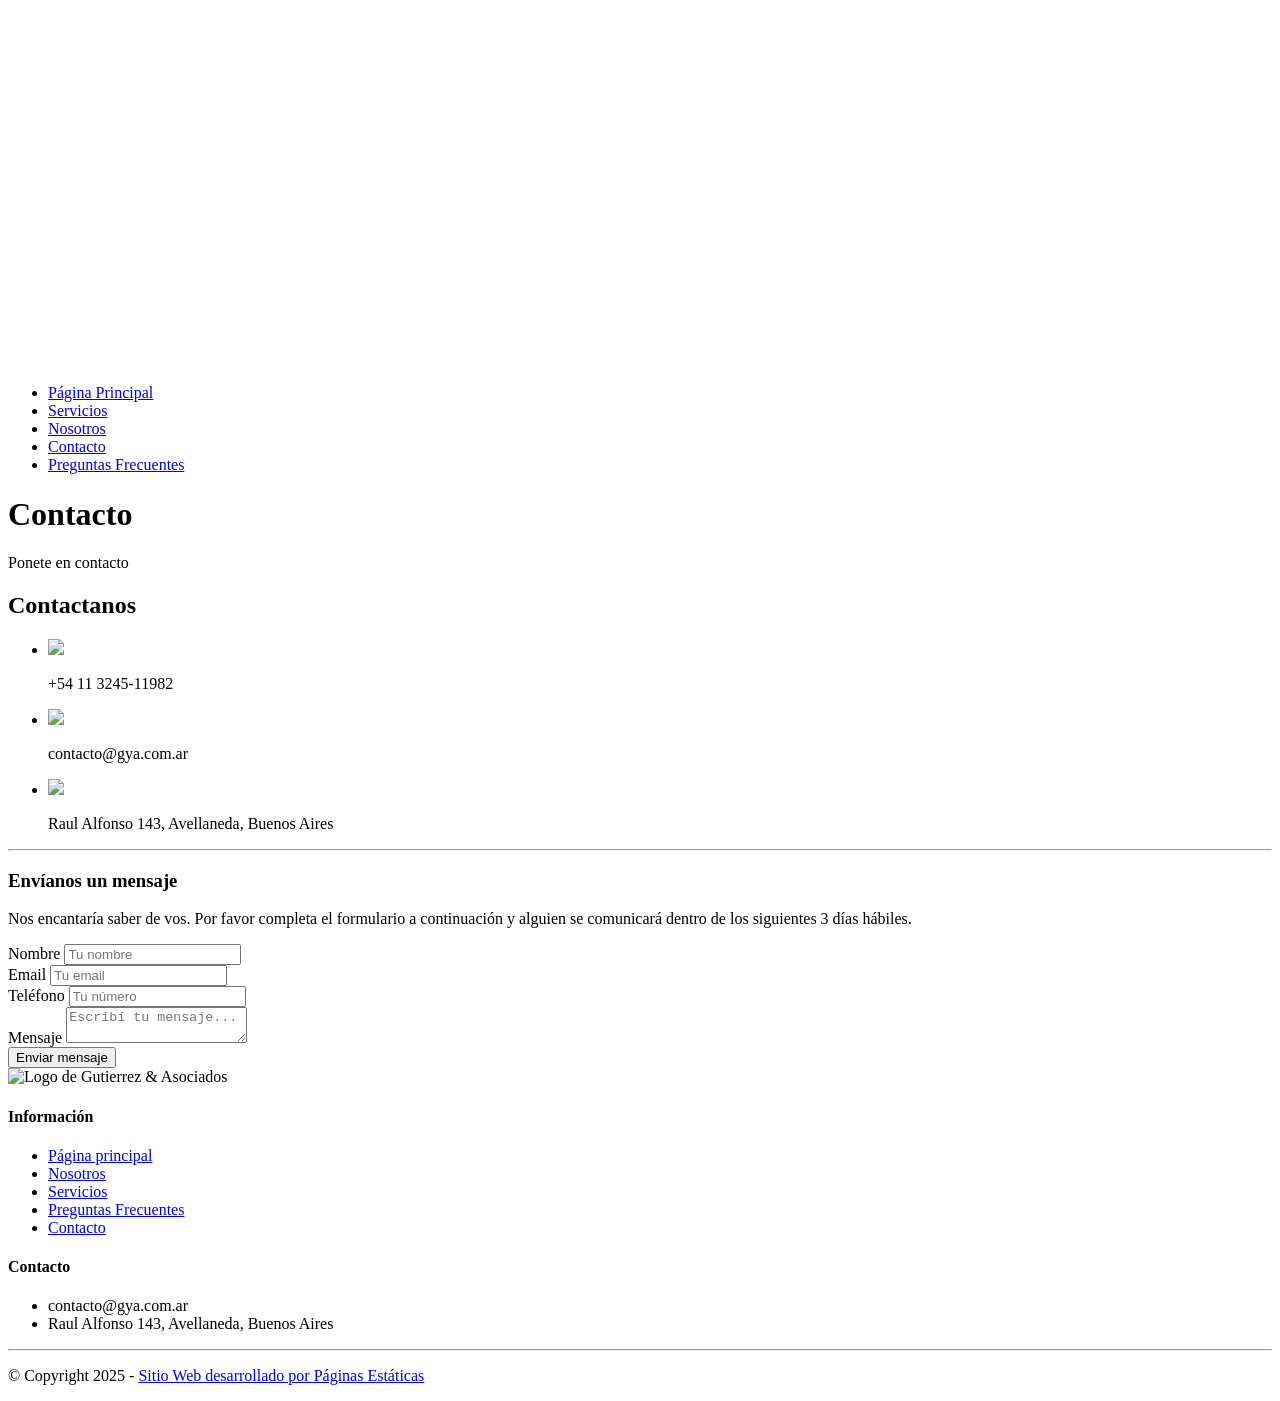
==== Pages/contacto.html @ 44535888 "contact info changed" ====
<!DOCTYPE html>
<html>
    <head>
        <meta charset="UTF-8">
        <title>Contactanos - Gutierrez & Asociados</title>
        <meta name="keywords" content="contabilidad">
        <meta name="description" content="your description here...">
        <meta name="viewport" content="width=device-width, initial-scale=1.0">
        <meta name="author" content="Citronov WebSites">
        <link rel="stylesheet" href="../style.css">
        <link rel="icon" href="../Imagenes/Logo/gya-icon.ico" type="image/x-icon">
    </head>
    <!-- Google tag (gtag.js) -->
    <script async src="https://www.googletagmanager.com/gtag/js?id=G-37Z1E6V184"></script>
    <script>
        window.dataLayer = window.dataLayer || [];
        function gtag(){dataLayer.push(arguments);}
        gtag('js', new Date());

        gtag('config', 'G-37Z1E6V184');
    </script>
    <body>
        <header class="scrolled">
            <div id="header-div">
                <div id="header-top">
                    <a href="../index.html">
                        <svg id="header-logo"
                            width="252.14807mm"
                            height="94.246796mm"
                            viewBox="0 0 252.14807 94.246796"
                            version="1.1"
                            id="svg5"
                            xmlns="http://www.w3.org/2000/svg"
                            xmlns:svg="http://www.w3.org/2000/svg">
                            <defs
                                id="defs2">
                                <rect
                                x="-1454.9095"
                                y="271.23279"
                                width="1129.4594"
                                height="485.26556"
                                id="rect236-3" />
                            </defs>
                            <g
                                id="layer1"
                                transform="translate(690.71486,-172.18356)">
                                <g
                                id="g2051-6"
                                transform="translate(-353.54764,120.36505)"
                                style="fill:none;stroke:none">
                                <g
                                    aria-label="Gutierrez
                            &amp; Asociados "
                                    transform="matrix(0.26458333,0,0,0.26458333,4.4073302,-27.454647)"
                                    id="text234-75"
                                    style="font-size:200px;line-height:0.875;font-family:Chilanka;-inkscape-font-specification:Chilanka;white-space:pre;display:inline">
                                    <path
                                    d="m -1221.39,299.6151 q 9.4,0 17.6,2.6 8.4,2.4 14,4.8 5.6,2.4 8.6,2.4 2.8,0 4.8,-2 2,-2 4,-7.2 h 5.4 v 46.8 h -5 q -5.2,-11.4 -9.6,-17.6 -4.2,-6.4 -10.6,-12 -13,-11.2 -26.6,-11.2 -18.2,0 -27.6,16.4 -9.2,16.2 -9.2,47.6 0,35.8 13,52.4 9.6,12.4 27.6,12.4 10,0 14.6,-3.4 4.6,-3.6 4.6,-11.2 v -21 q 0,-8.2 -3.8,-10.6 -3.6,-2.6 -16.4,-3.4 v -5 h 68.6 v 5 q -11.2,1.2 -14.2,4.4 -3,3.2 -3,14 v 25.4 q -9.6,5.6 -24.6,9 -15,3.4 -30.6,3.4 -31.4,0 -51.4,-19.4 -19.8,-19.6 -19.8,-50.6 0,-30.8 19.8,-51.4 20,-20.6 49.8,-20.6 z"
                                    style="font-weight:bold;font-family:FreeSerif;-inkscape-font-specification:'FreeSerif Bold';text-align:end;letter-spacing:15px;text-anchor:end"
                                    id="path1342" />
                                    <path
                                    d="m -1057.9898,440.4151 v -13 q -8.8,7.6 -15,10.4 -6.2,2.8 -14,2.8 -12.4,0 -19.6,-7.4 -7,-7.4 -7,-20.6 v -50.4 q 0,-6.2 -2.2,-8.4 -2,-2.2 -8.4,-3.4 v -4.8 h 38.4 v 67.8 q 0,7.6 2.4,11 2.6,3.2 8.8,3.2 7.6,0 16.4,-8.8 v -56.6 q 0,-6.4 -2.6,-8.8 -2.4,-2.4 -9.8,-3 v -4.8 h 40.2 v 72 q 0,6.4 2.6,8.8 2.6,2.4 9.2,2.8 v 4.6 l -13,1.4 q -16.6,1.8 -26.4,5.2 z"
                                    style="font-weight:bold;font-family:FreeSerif;-inkscape-font-specification:'FreeSerif Bold';text-align:end;letter-spacing:15px;text-anchor:end"
                                    id="path1344" />
                                    <path
                                    d="m -939.38994,345.6151 v 8.8 h -18.8 v 60.2 q 0,6 1.8,8.8 1.8,2.6 6,2.6 6,0 11.4,-10.4 l 5,2.2 q -6.2,12.2 -13,17.4 -6.6,5 -16.6,5 -10.4,0 -16.4,-5.6 -6,-5.6 -6,-15.4 v -64.8 h -10.4 v -5.4 q 9.8,-8.2 16.8,-16.2 7.2,-8 16.4,-21 h 5 v 33.8 z"
                                    style="font-weight:bold;font-family:FreeSerif;-inkscape-font-specification:'FreeSerif Bold';text-align:end;letter-spacing:15px;text-anchor:end"
                                    id="path1346" />
                                    <path
                                    d="m -874.79013,345.6151 v 76 q 0,5.6 2.2,8.2 2.2,2.4 7.6,3.2 v 4.8 h -48.2 v -4.8 q 6.8,-1.6 8.6,-3.6 2,-2.2 2,-8.4 v -58.8 q 0,-6.2 -2,-8.2 -2,-2.2 -8.6,-3.6 v -4.8 z m -25,-41.4 q 4.6,-4.6 11,-4.6 6.4,0 10.8,4.6 4.6,4.6 4.6,11 0,6.6 -4.6,11 -4.4,4.4 -11,4.4 -6.6,0 -11,-4.4 -4.4,-4.4 -4.4,-11.2 0,-6.4 4.6,-10.8 z"
                                    style="font-weight:bold;font-family:FreeSerif;-inkscape-font-specification:'FreeSerif Bold';text-align:end;letter-spacing:15px;text-anchor:end"
                                    id="path1348" />
                                    <path
                                    d="m -813.39026,388.8151 q 0.2,5.4 0.8,9.8 0.6,4.2 2,9.8 1.6,5.4 4,9 2.6,3.6 6.8,6.2 4.4,2.6 10.2,2.6 6.4,0 11.6,-3 5.2,-3 11.2,-10.4 l 4.8,2.8 q -9.8,14 -18.4,19.6 -8.4,5.4 -20.6,5.4 -18.6,0 -30,-13.2 -11.2,-13.4 -11.2,-35.2 0,-22 11.4,-35.4 11.6,-13.6 30.4,-13.6 34.2,0 37.4,45.6 z m 25.8,-10.4 q -0.2,-6.4 -0.4,-9.8 -0.2,-3.4 -1,-7.6 -0.8,-4.4 -2.2,-6.4 -1.2,-2.2 -3.6,-3.6 -2.2,-1.6 -5.6,-1.6 -7.4,0 -10.6,7 -3,7 -3.4,25 h 26.8 z"
                                    style="font-weight:bold;font-family:FreeSerif;-inkscape-font-specification:'FreeSerif Bold';text-align:end;letter-spacing:15px;text-anchor:end"
                                    id="path1350" />
                                    <path
                                    d="m -673.59024,372.2151 q -4.6,0 -8.2,-3 -3.4,-3 -5.6,-5.8 -2.2,-3 -3.8,-3 -5,0 -8.6,5.6 -3.6,5.6 -3.6,13.4 v 37.8 q 0,9.4 2.6,12.4 2.8,2.8 12,3.4 v 4.8 h -53 v -4.8 q 6.6,-1.2 8.6,-3.4 2,-2.4 2,-8.6 v -58.8 q 0,-6 -2.2,-8.4 -2,-2.6 -8.4,-3.4 v -4.8 h 37.6 v 16.4 q 7,-10 13.2,-14.4 6.4,-4.4 13.8,-4.4 7,0 11.6,4.4 4.6,4.4 4.6,11.2 0,5.8 -3.6,9.6 -3.4,3.8 -9,3.8 z"
                                    style="font-weight:bold;font-family:FreeSerif;-inkscape-font-specification:'FreeSerif Bold';text-align:end;letter-spacing:15px;text-anchor:end"
                                    id="path1352" />
                                    <path
                                    d="m -573.19022,372.2151 q -4.6,0 -8.2,-3 -3.4,-3 -5.6,-5.8 -2.2,-3 -3.8,-3 -5,0 -8.6,5.6 -3.6,5.6 -3.6,13.4 v 37.8 q 0,9.4 2.6,12.4 2.8,2.8 12,3.4 v 4.8 h -53 v -4.8 q 6.6,-1.2 8.6,-3.4 2,-2.4 2,-8.6 v -58.8 q 0,-6 -2.2,-8.4 -2,-2.6 -8.4,-3.4 v -4.8 h 37.6 v 16.4 q 7,-10 13.2,-14.4 6.4,-4.4 13.8,-4.4 7,0 11.6,4.4 4.6,4.4 4.6,11.2 0,5.8 -3.6,9.6 -3.4,3.8 -9,3.8 z"
                                    style="font-weight:bold;font-family:FreeSerif;-inkscape-font-specification:'FreeSerif Bold';text-align:end;letter-spacing:15px;text-anchor:end"
                                    id="path1354" />
                                    <path
                                    d="m -512.79032,388.8151 q 0.2,5.4 0.8,9.8 0.6,4.2 2,9.8 1.6,5.4 4,9 2.6,3.6 6.8,6.2 4.4,2.6 10.2,2.6 6.4,0 11.6,-3 5.2,-3 11.2,-10.4 l 4.8,2.8 q -9.8,14 -18.4,19.6 -8.4,5.4 -20.6,5.4 -18.6,0 -30,-13.2 -11.2,-13.4 -11.2,-35.2 0,-22 11.4,-35.4 11.6,-13.6 30.4,-13.6 34.2,0 37.4,45.6 z m 25.8,-10.4 q -0.2,-6.4 -0.4,-9.8 -0.2,-3.4 -1,-7.6 -0.8,-4.4 -2.2,-6.4 -1.2,-2.2 -3.6,-3.6 -2.2,-1.6 -5.6,-1.6 -7.4,0 -10.6,7 -3,7 -3.4,25 h 26.8 z"
                                    style="font-weight:bold;font-family:FreeSerif;-inkscape-font-specification:'FreeSerif Bold';text-align:end;letter-spacing:15px;text-anchor:end"
                                    id="path1356" />
                                    <path
                                    d="m -401.99027,431.4151 q 15.8,0 23.6,-5.4 7.8,-5.4 12,-20.2 h 5.6 l -3.2,32 h -76.6 v -5 l 46.8,-80.8 h -2.2 q -19.4,0 -26,4 -6.4,4 -10,18 h -5.2 l 1.4,-28.4 h 74.2 v 5.2 l -46.2,80.6 z"
                                    style="font-weight:bold;font-family:FreeSerif;-inkscape-font-specification:'FreeSerif Bold';text-align:end;letter-spacing:15px;text-anchor:end"
                                    id="path1358" />
                                    <path
                                    d="m -1201.6775,524.62344 q 7.6,6.8 7.6,17.4 0,10.6 -7,18.4 -7,7.8 -24,15.8 12,23.4 26.4,41.2 18.2,-24.2 18.2,-36.4 0,-4.6 -2.8,-6.4 -2.6,-1.8 -10,-2.6 v -4.2 h 43.2 v 4.2 q -7.6,1 -11.4,3.4 -3.8,2.2 -7.4,8.4 -12.6,22.4 -25.2,39.2 13.8,18.4 30.8,18.4 5.4,0 9.2,-2.2 4,-2.4 8.8,-8.4 l 3,2.2 q -4.4,10.6 -12.6,16.6 -8,6 -17.6,6 -16.4,0 -34,-18.2 -11.2,9.8 -21.2,14 -9.8,4.2 -22,4.2 -16,0 -25.2,-8 -9,-8.2 -9,-22.4 0,-9 3.2,-16.4 3.4,-7.6 10,-13.4 6.6,-6 11.8,-9.4 5.4,-3.6 14,-8.4 -7,-19.4 -7,-29 0,-12.8 9,-21.8 9,-9 21.8,-9 11.8,0 19.4,6.8 z m -26.4,45.2 q 12.2,-6.6 17.8,-13.4 5.6,-6.8 5.6,-15.2 0,-7.4 -4.6,-12.2 -4.4,-4.8 -11.4,-4.8 -6.8,0 -11.2,4.6 -4.2,4.6 -4.2,11.8 0,12.4 8,29.2 z m -13.8,14.6 q -13,8.4 -18.4,15.8 -5.2,7.2 -5.2,16.8 0,11.6 7.6,20 7.6,8.2 18.2,8.2 11.8,0 28.2,-13 -14.8,-18.2 -30.4,-47.8 z"
                                    style="font-family:FreeSerif;-inkscape-font-specification:FreeSerif;letter-spacing:-10px"
                                    id="path1360" />
                                    <path
                                    d="m -963.99007,648.02344 v 5 h -64.80003 v -5 q 4.2,-0.6 6.4,-0.6 9.6,-0.6 9.6,-6.6 0,-6 -9.2,-27.2 h -45 l -3,7.8 q -5.8,15 -5.8,18.4 0,3.8 3.8,5.8 3.8,1.8 12.6,2.4 v 5 h -40.6 v -5 q 7.2,-1.4 10.4,-5.4 3.4,-4 9.2,-18 l 44.4,-109.6 h 5.6 l 44.60003,105.2 q 7.4,17.6 11.2,22.8 4,5 9.8,5 z m -100.00003,-42.2 h 39 l -20.2,-48.6 z"
                                    style="font-weight:bold;font-family:FreeSerif;-inkscape-font-specification:'FreeSerif Bold';letter-spacing:-10px"
                                    id="path1362" />
                                    <path
                                    d="m -933.18991,558.42344 q 5.6,0 13,2.2 7.4,2.2 9,2.2 3.2,0 4.8,-4 h 4.4 v 29 h -5 q -7.8,-22.8 -24.4,-22.8 -5.6,0 -9.4,3.4 -3.8,3.2 -3.8,8.2 0,4.6 3.4,8.4 3.6,3.6 8.8,5.8 5.2,2.2 11.2,5.4 6,3 11.2,6.4 5.2,3.2 8.6,9.2 3.6,5.8 3.6,13.6 0,13.4 -8.6,22 -8.6,8.4 -22.2,8.4 -8.2,0 -16.6,-2.8 -8.4,-3 -9.6,-3 -2.2,0 -5.2,5.6 h -5 v -33 h 5.6 q 6.4,26.4 27.4,26.4 6.8,0 10.8,-3.6 4.2,-3.6 4.2,-9.4 0,-5.2 -5,-9.2 -4.8,-4 -11.8,-7.2 -7,-3.2 -14,-6.8 -7,-3.8 -12,-10.2 -4.8,-6.4 -4.8,-15 0,-12.6 8.8,-20.8 9,-8.4 22.6,-8.4 z"
                                    style="font-weight:bold;font-family:FreeSerif;-inkscape-font-specification:'FreeSerif Bold';letter-spacing:-10px"
                                    id="path1364" />
                                    <path
                                    d="m -850.58987,558.42344 q 19.4,0 32.2,14 12.8,13.8 12.8,34.8 0,20.8 -12.8,34.8 -12.8,13.8 -32.2,13.8 -19.6,0 -32.4,-13.8 -12.8,-14 -12.8,-35.4 0,-20.4 13,-34.2 13.2,-14 32.2,-14 z m 0.2,6.2 q -9.2,0 -12.6,9.6 -3.4,9.6 -3.4,36 0,22 3.4,30.8 3.6,8.6 12.4,8.6 8.8,0 12.2,-9 3.4,-9.2 3.4,-32.2 0,-24.6 -3.4,-34.2 -3.4,-9.6 -12,-9.6 z"
                                    style="font-weight:bold;font-family:FreeSerif;-inkscape-font-specification:'FreeSerif Bold';letter-spacing:-10px"
                                    id="path1366" />
                                    <path
                                    d="m -728.18998,631.22344 3.6,3.6 q -8.8,11.2 -17.8,16.2 -8.8,4.8 -20.4,4.8 -18.6,0 -30.8,-13.4 -12,-13.4 -12,-34 0,-21.6 13.4,-35.8 13.4,-14.2 33.8,-14.2 13.2,0 22,6.4 9,6.2 9,15.6 0,5.8 -3.6,9.2 -3.6,3.4 -10,3.4 -11,0 -11.2,-14.4 0,-8.4 -1,-10.2 -2,-3.8 -7.4,-3.8 -7.8,0 -12.4,9 -4.4,8.8 -4.4,24.2 0,20.4 7.6,32.6 7.8,12 20.8,12 6.2,0 10.6,-2.4 4.6,-2.6 10.2,-8.8 z"
                                    style="font-weight:bold;font-family:FreeSerif;-inkscape-font-specification:'FreeSerif Bold';letter-spacing:-10px"
                                    id="path1368" />
                                    <path
                                    d="m -692.39016,560.82344 v 76 q 0,5.6 2.2,8.2 2.2,2.4 7.6,3.2 v 4.8 h -48.2 v -4.8 q 6.8,-1.6 8.6,-3.6 2,-2.2 2,-8.4 v -58.8 q 0,-6.2 -2,-8.2 -2,-2.2 -8.6,-3.6 v -4.8 z m -25,-41.4 q 4.6,-4.6 11,-4.6 6.4,0 10.8,4.6 4.6,4.6 4.6,11 0,6.6 -4.6,11 -4.4,4.4 -11,4.4 -6.6,0 -11,-4.4 -4.4,-4.4 -4.4,-11.2 0,-6.4 4.6,-10.8 z"
                                    style="font-weight:bold;font-family:FreeSerif;-inkscape-font-specification:'FreeSerif Bold';letter-spacing:-10px"
                                    id="path1370" />
                                    <path
                                    d="m -660.3903,572.22344 q 0,1 3,5.4 3,4.2 3,7.6 0,5.2 -3.8,8.4 -3.8,3.2 -9.8,3.2 -6.2,0 -9.6,-3.4 -3.4,-3.6 -3.4,-9.8 0,-11.2 10.4,-18.2 10.4,-7 27.4,-7 18.2,0 28.8,7.4 10.8,7.4 10.8,20 v 52.2 q 0,5 4.2,5 1.4,0 2.2,-0.8 l 2,-2 3,4.2 q -10.6,11.4 -22.4,11.4 -7.4,0 -11.2,-3.2 -3.6,-3.2 -5.2,-10.8 -15.4,14 -31.6,14 -9.6,0 -16,-6 -6.2,-6 -6.2,-15.2 0,-6.2 3.2,-11.4 3.4,-5.4 7.8,-8.8 4.4,-3.4 12,-6.8 7.8,-3.4 13.2,-5.2 5.4,-1.8 14.2,-4.4 2.2,-0.6 3.4,-1 v -14.6 q 0,-9.2 -4,-13.4 -4,-4.2 -12.8,-4.2 -5.2,0 -9,2.2 -3.6,2 -3.6,5.2 z m 29.2,60.8 v -29 q -24.4,6.4 -24.4,24.2 0,6 2.8,9.8 2.8,3.6 7.4,3.6 6.8,0 14.2,-8.6 z"
                                    style="font-weight:bold;font-family:FreeSerif;-inkscape-font-specification:'FreeSerif Bold';letter-spacing:-10px"
                                    id="path1372" />
                                    <path
                                    d="m -532.99012,655.62344 v -13 q -7,7.4 -12.8,10.4 -5.8,2.8 -13.8,2.8 -15.8,0 -26,-13.2 -10.2,-13.4 -10.2,-33.8 0,-21.8 10.8,-36 11,-14.4 27.6,-14.4 6.8,0 12,2.8 5.4,2.6 11.8,9.6 v -36.6 q 0,-7 -2.6,-8.8 -2.6,-2 -12.6,-2.8 v -4.8 h 43 v 115 q 0,6.4 2.4,8.8 2.6,2.4 9.4,2.8 v 4.6 l -12.4,1.6 q -16.4,2.2 -26.6,5 z m -17.6,-11 q 6.6,0 11.8,-5.6 5.2,-5.8 5.2,-8.4 v -48.6 q -2,-5.6 -6.4,-9 -4.2,-3.4 -9.2,-3.4 -17,0 -17,37.6 0,37.4 15.6,37.4 z"
                                    style="font-weight:bold;font-family:FreeSerif;-inkscape-font-specification:'FreeSerif Bold';letter-spacing:-10px"
                                    id="path1374" />
                                    <path
                                    d="m -452.19015,558.42344 q 19.4,0 32.2,14 12.8,13.8 12.8,34.8 0,20.8 -12.8,34.8 -12.8,13.8 -32.2,13.8 -19.6,0 -32.4,-13.8 -12.8,-14 -12.8,-35.4 0,-20.4 13,-34.2 13.2,-14 32.2,-14 z m 0.2,6.2 q -9.2,0 -12.6,9.6 -3.4,9.6 -3.4,36 0,22 3.4,30.8 3.6,8.6 12.4,8.6 8.8,0 12.2,-9 3.4,-9.2 3.4,-32.2 0,-24.6 -3.4,-34.2 -3.4,-9.6 -12,-9.6 z"
                                    style="font-weight:bold;font-family:FreeSerif;-inkscape-font-specification:'FreeSerif Bold';letter-spacing:-10px"
                                    id="path1376" />
                                    <path
                                    d="m -373.39026,558.42344 q 5.6,0 13,2.2 7.4,2.2 9,2.2 3.2,0 4.8,-4 h 4.4 v 29 h -5 q -7.8,-22.8 -24.4,-22.8 -5.6,0 -9.4,3.4 -3.8,3.2 -3.8,8.2 0,4.6 3.4,8.4 3.6,3.6 8.8,5.8 5.2,2.2 11.2,5.4 6,3 11.2,6.4 5.2,3.2 8.6,9.2 3.6,5.8 3.6,13.6 0,13.4 -8.6,22 -8.6,8.4 -22.2,8.4 -8.2,0 -16.6,-2.8 -8.4,-3 -9.6,-3 -2.2,0 -5.2,5.6 h -5 v -33 h 5.6 q 6.4,26.4 27.4,26.4 6.8,0 10.8,-3.6 4.2,-3.6 4.2,-9.4 0,-5.2 -5,-9.2 -4.8,-4 -11.8,-7.2 -7,-3.2 -14,-6.8 -7,-3.8 -12,-10.2 -4.8,-6.4 -4.8,-15 0,-12.6 8.8,-20.8 9,-8.4 22.6,-8.4 z"
                                    style="font-weight:bold;font-family:FreeSerif;-inkscape-font-specification:'FreeSerif Bold';letter-spacing:-10px"
                                    id="path1378" />
                                </g>
                                <path
                                    id="rect1429-3"
                                    style="stroke-width:0;stroke-linecap:round;stroke-linejoin:round;paint-order:fill markers stroke"
                                    d="m -336.74008,98.514778 h 251.293785 c 0.23663,0 0.42713,0.1905 0.42713,0.42713 0,0.23663 -0.1905,0.427129 -0.42713,0.427129 H -336.74008 c -0.23663,0 -0.42713,-0.190499 -0.42713,-0.427129 0,-0.23663 0.1905,-0.42713 0.42713,-0.42713 z" />
                                </g>
                            </g>
                            </svg>
                    </a>
                    <div id="hamburguer-menu-icon">
                        <span class="bar"></span>
                        <span class="bar"></span>
                        <span class="bar"></span>
                    </div>
                </div>
                <nav>
                    <ul>
                        <li><a class="nav-li-element" href="../index.html">Página Principal</a></li>
                        <li><a class="nav-li-element" href="servicios.html">Servicios</a></li>
                        <li><a class="nav-li-element" href="nosotros.html">Nosotros</a></li>
                        <li><a class="nav-li-element" href="contacto.html">Contacto</a></li>
                        <li><a class="nav-li-element" href="preguntas-frecuentes.html">Preguntas Frecuentes</a></li>
                    </ul>
                </nav>
            </div>
        </header>
        <main>
            <div class="div-top-page">
                <h1>Contacto</h1>
            </div>
            <section id="section-contacto-contacto">
                <div class="common-padding">
                    <div class="text-container">
                        <span class="small-title">Ponete en contacto</span>
                        <h2>Contactanos</h2>
                        <ul>
                            <li class="medio-de-contacto">
                                <img src="../Imagenes/Iconos/phone.svg">
                                <p>
                                    +54 11 3245-11982
                                </p>
                            </li>
                            <li class="medio-de-contacto">
                                <img src="../Imagenes/Iconos/mail.svg">
                                <p>
                                    contacto@gya.com.ar
                                </p>
                            </li>
                            <li class="medio-de-contacto">
                                <img src="../Imagenes/Iconos/pin.svg">
                                <p>
                                    Raul Alfonso 143, Avellaneda, Buenos Aires
                                </p>
                            </li>
                        </ul>
                    </div>
                    <hr>
                    <div id="contact-form">
                        <h3>Envíanos un mensaje</h3>
                        <div class="text-container">
                            <p class="left-aligned">
                                Nos encantaría saber de vos. Por favor completa el formulario a continuación y alguien se comunicará dentro de los siguientes 3 días hábiles.
                            </p>
                        </div>
                        <form>
                            <div class="form-div-subject">
                                <label for="nombre">Nombre</label>
                                <input type="text" name="nombre" placeholder="Tu nombre">
                            </div>
                            <div class="form-div-subject">
                                <label for="email">Email</label>
                                <input type="text" name="email" placeholder="Tu email">
                            </div>
                            <div class="form-div-subject">
                                <label for="numero-telefonico">Teléfono</label>
                                <input type="text" name="numero-telefonico" placeholder="Tu número">
                            </div>
                            <div class="form-div-subject">
                                <label for="mensaje">Mensaje</label>
                                <textarea name="mensaje" placeholder="Escribí tu mensaje..."></textarea>
                            </div>
                            <div id="div-contact-form-button">
                                <button type="submit" class="common-button">Enviar mensaje</button>
                            </div>
                        </form>    
                    </div> 
                </div>
            </section>
        </main>
        <footer>
            <div class="common-padding">
                <div id="footer-div-top">
                    <img id="footer-div-top-logo" src="../Imagenes/Logo/logo-gya-light.png" alt="Logo de Gutierrez & Asociados">
                    <div id="footer-div-top-information" class="footer-section">
                        <h4>Información</h4>
                        <ul>
                            <li><a href="../index.html">Página principal</a></li>
                            <li><a href="nosotros.html">Nosotros</a></li>
                            <li><a href="servicios.html">Servicios</a></li>
                            <li><a href="preguntas-frecuentes.html">Preguntas Frecuentes</a></li>
                            <li><a href="contacto.html">Contacto</a></li>
                        </ul>
                    </div>
                    <div id="footer-div-top-contacto" class="footer-section">
                        <h4>Contacto</h4>
                        <ul>
                            <li>contacto@gya.com.ar</li>
                            <li>Raul Alfonso 143, Avellaneda, Buenos Aires</li>
                        </ul>
                    </div>
                </div>
                <hr>
                <p id="footer-p-copyright">© Copyright 2025 - 
                    <a href="https://paginasestaticas.com.ar">
                        Sitio Web desarrollado por Páginas Estáticas
                    </a>
                </p>
            </div>
        </footer>
    </body>
    <script src="../Scripts/hamburgerMenu.js"></script>
</html>
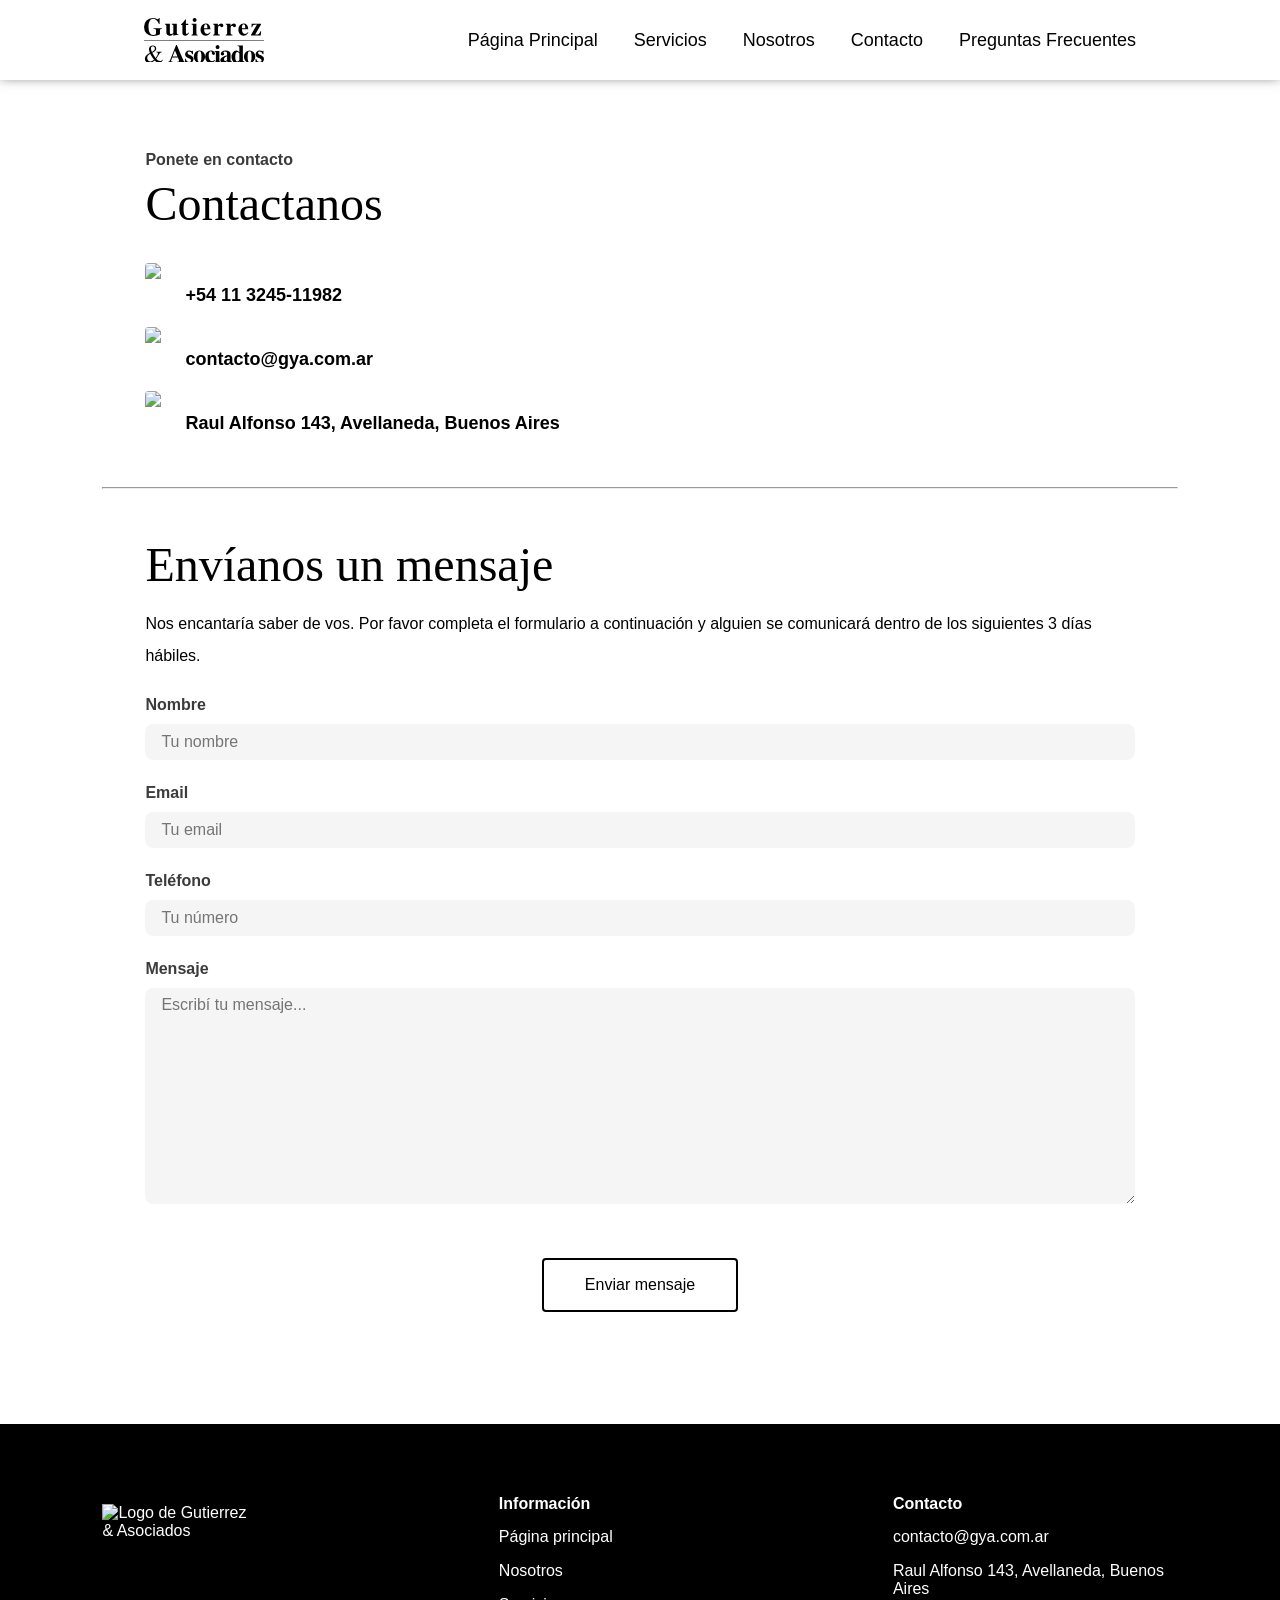
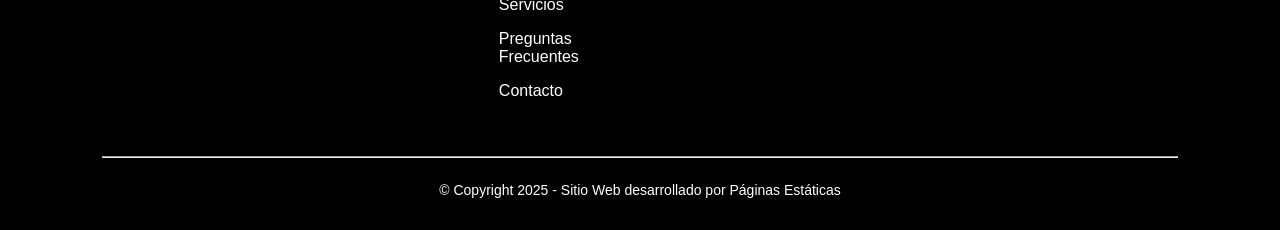
==== commit 9e72eccc: "redesign nosotros, contacto y servicios pages" ====
--- a/Pages/contacto.html
+++ b/Pages/contacto.html
@@ -157,9 +157,6 @@
             </div>
         </header>
         <main>
-            <div class="div-top-page">
-                <h1>Contacto</h1>
-            </div>
             <section id="section-contacto-contacto">
                 <div class="common-padding">
                     <div class="text-container">
--- a/style.css
+++ b/style.css
@@ -0,0 +1,1167 @@
+@font-face {
+    font-family: "Monsterrat";
+    src: 
+        url("Fuentes/Montserrat/Montserrat-VariableFont_wght.ttf") format("truetype"),
+        url("Fuentes/Montserrat/webfontkit-20241208-085925/montserrat-variablefont_wght-webfont.woff") format("woff"),
+        url("Fuentes/Montserrat/webfontkit-20241208-085925/montserrat-variablefont_wght-webfont.woff2") format("woff2");
+}
+
+:root {
+    --strongColor: #4c95cc;
+    --whiteColor: #ffffff;
+    --blackColor: #000000;
+    --lightGreyColor: #474747;
+    --greyColor: #3b3b3b;
+    --primaryFont: Georgia, 'Times New Roman', Times, serif;
+    --secondaryFont: "Monsterrat", sans-serif;
+    --smallTitleFontSize: clamp(0.8125rem, 1.6vw, 1rem);
+    --headerFontSize: clamp(1.9375rem, 3.9vw, 3.0625rem);
+    --bodyFontSize: 1rem;
+}
+
+button {
+    all: unset;
+}
+
+ul {
+    list-style-type: none;
+    padding: 0;
+}
+
+a {
+    all: unset;
+}
+
+img {
+    width: 100%;
+    border-radius: 4px;
+}
+
+html {
+    scroll-behavior: smooth;
+}
+
+* {
+    margin: 0 auto;
+    box-sizing: border-box;
+}
+
+header {
+    font-family: var(--primaryFont);
+    font-size: var(--headerFontSize);
+    color: var(--blackColor);
+}
+
+body {
+    font-family: var(--secondaryFont);
+    font-size: var(--bodyFontSize);
+    color: var(--greyColor);
+}
+
+.common-padding {
+    max-width: 90rem;
+    padding: 2rem 8%;
+}
+
+h1, h2, h3 {
+    font-family: var(--primaryFont);
+    font-weight: 400;
+    color: var(--blackColor);
+    margin: 1rem auto;
+}
+
+h2 {
+    font-size: 2.25rem;
+    text-align: center;
+    margin: 0 auto;
+    padding: 4rem 0 2rem;
+}
+
+h3 {
+    font-size: 2rem;
+}
+
+p {
+    line-height: 2rem;
+    color: var(--blackColor);
+    margin-bottom: 1rem;
+}
+
+.small-title {
+    font-weight: 600;
+    text-transform: uppercase;
+    text-align: center;
+    margin: 1rem auto;
+}
+
+main a {
+    min-width: 12rem;
+    font-size: 1.125rem;
+    font-weight: 600;
+    text-align: center;
+    line-height: clamp(2.875rem, 5.5vw, 3.5rem);
+    padding: 0 0.5rem;
+    text-align: center;
+    border-radius: 4px;
+    cursor: pointer;
+}
+
+.call-to-action {
+    color: var(--whiteColor);
+    border: 2px solid var(--whiteColor);
+    text-transform: uppercase;
+    transition: all 0.1s ease;
+}
+
+.call-to-action:hover {
+    color: var(--blackColor);
+    background-color: var(--whiteColor);
+    border: 2px solid var(hrColor);
+}
+
+.button-underline {
+    padding: 0.5rem;
+    background: 
+       linear-gradient(90deg, currentColor calc(100%/3), transparent 0 calc(200%/3), currentColor 0) 
+       var(--d, 0%) 100% / 300% 3px
+       no-repeat;
+    transition: 0.5s;
+}
+
+.button-underline:hover {
+    --d: 100%;
+}
+
+
+/* ==== HEADER & NAV ==== */
+
+header {
+    width: 100%;
+    position: fixed;
+    z-index: 1000;
+    transition: background-color 0.3s ease-in-out;
+}
+
+header::before {
+    content: "";
+    width: 100%;
+    position: absolute;
+    height: 0vh;
+    background-color: #00000099;
+    -webkit-backdrop-filter: blur(10px);
+    backdrop-filter: blur(10px);
+    opacity: 0;
+    top: 0;
+    right: 0;
+    z-index: -11;
+    transition: 
+        height 0s ease-in-out, 
+        opacity 0.3s ease-in-out;
+}
+
+header.scrolled {
+    box-shadow: 0 -4px 12px var(--lightGreyColor);
+    background-color: var(--whiteColor);
+    transition: background-color 0.3s ease-in-out;
+}
+
+header.active::before {
+    height: 150vh;
+    opacity: 1;
+}
+
+header.deactivate::before {
+    opacity: 0;
+}
+
+#header-div {
+    width: 100%;
+    height: auto;
+    padding: 1rem;
+}
+
+#header-div a {
+    line-height: 0;
+}
+
+#header-logo {
+    width: 100px;
+    height: auto;
+    border-radius: 0;
+    vertical-align: middle;
+    
+}
+
+#header-logo g, #header-logo path {
+    fill: white;
+    transition: all 0.3s ease-in-out;
+}
+
+#header-top {
+    display: flex;
+    justify-content: space-between;
+    align-items: center;
+}
+
+#hamburguer-menu-icon {
+    width: 8%;
+    display: block;
+    cursor: pointer;
+    margin: 0;
+    z-index: 1000;
+}
+
+.bar {
+    display: block;
+    max-width: 36px;
+    height: 3px;
+    margin: 5px auto;
+    z-index: 1000;
+    background-color: var(--whiteColor);
+    -webkit-transition: all 0.3s ease-in-out;
+    transition: all 0.3s ease-in-out;
+}
+
+#hamburguer-menu-icon.active .bar:nth-child(1) {
+    opacity: 0;
+}
+
+#hamburguer-menu-icon.active .bar:nth-child(2) {
+    transform: translateY(4px) rotate(45deg);
+    background-color: var(--blackColor);
+}
+
+#hamburguer-menu-icon.active .bar:nth-child(3) {
+    transform: translateY(-4px) rotate(-45deg);
+    background-color: var(--blackColor);
+}
+
+header.scrolled .bar {
+    background-color: var(--blackColor);
+}
+
+header.scrolled #header-logo g, 
+header.scrolled #header-logo path {
+    fill: var(--blackColor);
+}
+
+header.scrolled #header-logo.light g, 
+header.scrolled #header-logo.light path {
+    fill: var(--whiteColor);
+}
+
+a {
+    all: unset;
+    cursor: pointer;
+}
+
+nav {
+    font-size: 1.125rem;
+    width: 63%;
+    height: 100vh;
+    position: absolute;
+    z-index: 100;
+    display: flex;
+    flex-direction: column;
+    background-color: white;
+    top: 0;
+    left: 37%;
+    gap: 0;
+    text-align: center;
+    box-shadow: inset 0px 8px 24px lightgrey;
+    transition: transform 0.3s ease-in-out;
+    transform: translateX(100%);
+}
+
+nav.active {
+    transform: translateX(0px);
+    transition-delay: .2s;
+}
+
+nav ul {
+    display: flex;
+    flex-direction: column;
+    gap: 2rem;
+    padding: 6rem 0;
+}
+
+nav ul li {
+    font-family: var(--secondaryFont);
+    font-weight: 500;
+    color: var(--blackColor);
+}
+
+main {
+    padding-bottom: 3rem;
+}
+
+/* ==== STATEMENT ==== */
+
+#slider {
+    margin: 0;
+    padding: 0;
+    width: 100%;
+    height: 56rem;
+    overflow: hidden;
+}
+
+#slides {
+    width: 100%;
+    display: flex;
+    flex-direction: row;
+    align-items: center;
+    height: 56rem;
+    transition: margin-left 1s;
+}
+
+#slides input {
+    display: none;
+}
+
+.slide {
+    margin: 0;
+    padding: 0;
+    flex: 0 0 100%; /* Each slide takes full viewport width */
+    height: 56rem;
+    background-position: center;
+    background-repeat: no-repeat;
+    background-size: cover;
+}
+
+#first-slide {
+    background-image: url(Imagenes/background-5-2.jpg);
+}
+
+#second-slide {
+    background-image: url(Imagenes/background-5-2.jpg);
+}
+
+#third-slide {
+    background-image: url(Imagenes/background-5-2.jpg);
+}
+
+#navigation-manual {
+    position: absolute;
+    width: 100%;
+    margin-top: -60px;
+    display: flex;
+    justify-content: center;
+}
+
+.manual-btn, #navigation-auto div {
+    border: 2px solid var(--whiteColor);
+    padding: 5px;
+    border-radius: 12px;
+    cursor: pointer;
+    transition: 1s;
+    margin: 8px 0;
+}
+
+.manual-btn:not(:last-child) {
+    margin-right: 40px;
+}
+
+.manual-btn:hover {
+    background: var(--whiteColor);
+}
+
+#navigation-auto {
+    position: absolute;
+    width: 100%;
+    margin-top: -60px;
+    display: flex;
+    justify-content: center;
+}
+
+#navigation-auto div:not(:last-child) {
+    margin-right: 40px;
+}
+
+#radio1:checked ~ .first {
+    margin-left: 0;
+    transition: 1s;
+}
+
+#radio2:checked ~ .first {
+    margin-left: -100%;
+    transition: 1s;
+}
+
+#radio3:checked ~ .first {
+    margin-left: -200%;
+    transition: 1s;
+}
+
+#radio1:checked ~ #navigation-auto #auto-btn-1 {
+    margin-left: 0;
+    transition: 1s;
+}
+
+#radio2:checked ~ #navigation-auto #auto-btn-2 {
+    margin-left: -100%;
+    transition: 1s;
+}
+
+#radio3:checked ~ #navigation-auto #auto-btn-3 {
+    margin-left: -200%;
+    transition: 1s;
+}
+
+.statement-slide-div {
+    background-repeat: no-repeat;
+    background-size: cover;
+    background-position: center;
+    display: flex;
+    align-items: center;
+    justify-content: center;
+    height: 56rem;
+    background-attachment: fixed;
+}
+
+#first-slide .statement-slide-div {
+    background-image: url("Imagenes/landscape-bg-1-mobile.webp");
+}
+
+#second-slide .statement-slide-div {
+    background-image: url("Imagenes/landscape-bg-2-mobile.webp");
+    background-position: left;
+}
+
+#third-slide .statement-slide-div {
+    background-image: url("Imagenes/landscape-bg-3-mobile.webp");   
+}
+
+.statement-slide-div .common-padding {
+    color: var(--whiteColor);
+    padding-top: 6rem;
+    padding-bottom: 4rem;
+    position: relative;
+    text-align: center;
+}
+
+.statement-slide-div h1 {
+    font-size: 3rem;
+    font-weight: 200;
+    line-height: 3.5rem;
+    padding-top: 2.5rem;
+    color: var(--whiteColor);
+}
+
+.statement-slide-div p {
+    color: var(--whiteColor);
+    font-size: 1.125rem;
+    font-weight: 300;
+    margin-bottom: 0;
+    padding: 0.25rem 0;
+}
+
+#button-container {
+    display: flex;
+    flex-direction: column;
+    align-items: center;
+    gap: 1.5rem;
+    padding: 1.5rem 0;
+}
+
+#section-servicios ul {
+    padding: 1rem 0;
+}
+
+#section-servicios img {
+    box-shadow: 0 12px 64px rgb(223, 223, 223);
+}
+
+#servicios-div-card ul {
+    display: flex;
+    flex-direction: column;
+    gap: 2rem;
+}
+
+.servicios-card {
+    position: relative;
+    width: 100%;
+}
+
+.servicios-card::before {
+    position: absolute;
+    bottom: 0;
+    left: 0;
+    width: 100%;
+    height: 85%;
+    display: block;
+    z-index: 10;
+    content: '';
+    background: linear-gradient(to bottom,rgba(0, 0, 0, 0),rgba(19, 19, 19, 0.75) 100%);
+}
+
+.servicios-card a {
+    position: relative;
+    width: 100%;
+    min-height: 240px;
+    display: flex;
+    background-repeat: no-repeat;
+    background-size: 100%;
+    background-position: center;
+    box-shadow: inset 0 -12px -6px black;
+    transition: background-size 1s ease;
+    padding: 0;
+}
+
+.servicios-card a:hover {
+    background-size: 120%;
+}
+
+.servicios-card a,
+.servicios-card a::before,
+.servicios-card::before {
+    border-radius: 8px;
+}
+
+.servicios-card a::before {
+    position: absolute;
+    bottom: 0;
+    left: 0;
+    width: 100%;
+    height: 85%;
+    display: block;
+    z-index: 10;
+    content: '';
+    opacity: 0;
+    background: linear-gradient(to bottom, rgba(0, 0, 0, 0), #000000 100%);
+    transition: all 0.5s ease;
+}
+
+.servicios-card a:hover::before {
+    opacity: 1;
+}
+
+.servicios-card h3 {
+    font-size: 2rem;
+    line-height: 2.5rem;
+    align-self: flex-end;
+    font-weight: 300;
+    margin: 1.25rem;
+    z-index: 100;
+    color: var(--whiteColor);
+    text-shadow: 0 0 24px black;
+}
+
+#card-servicio-sociedades {
+    background-image: url(Imagenes/empresa-1.jpg);
+}
+
+#card-servicio-personas {
+    background-image: url(Imagenes/personal-1.jpg);
+}
+
+#card-servicio-patrimonio {
+    background-image: url(Imagenes/patrimonio-1.jpg);
+}
+
+#servicios-texto {
+    padding: 4rem 0;
+}
+
+#servicios-texto-ul {
+    display: flex;
+    flex-direction: column;
+    gap: 2rem;
+}
+
+#servicios-texto-ul li {
+    display: flex;
+    flex-direction: column;
+    gap: 2rem;
+}
+
+.servicio-title-container {
+    height: auto;
+    padding-top: 1rem;
+}
+
+.servicio-title-container svg {
+    min-width: 48px;
+    height: auto;
+    background-color: var(--blackColor);
+    border-radius: 32px;
+}
+
+.servicio-title-container svg path {
+    fill: var(--whiteColor);
+}
+
+.servicio-texto-div-text p {
+    margin-bottom: 1.5rem;
+}
+
+.common-button {
+    min-width: 144px;
+    font-size: 1rem;
+    color: var(--blackColor);
+    border: 2px solid var(--blackColor);
+    margin-top: 1rem;
+    padding: 1rem 1.5rem;
+    border-radius: 4px;
+    transition: all 0.1s ease;
+}
+
+.common-button:hover {
+    color: var(--whiteColor);
+    background-color: var(--blackColor);
+}
+
+#main-servicios .div-top-page {
+    background-image: url(Imagenes/servicios-bg-mobile.webp);
+}
+
+#servicios-servicios .common-padding {
+    padding-top: 0;
+}
+
+#servicios-servicios .servicio-title-container:first-child {
+    padding-top: 2rem;
+}
+
+#servicios-servicios h2,
+#servicios-servicios p {
+    text-align: left;
+}
+
+#servicios-servicios h2 {
+    padding: 1rem 0;
+}
+
+#section-nosotros {
+    background-image: url("Imagenes/handshake-bg.webp");
+    background-position: center;
+    background-size: cover;
+    background-attachment: fixed;
+}
+
+#section-nosotros .text-container {
+    display: flex;
+    flex-direction: column;
+}
+
+#section-nosotros h2,
+#section-nosotros p {
+    color: var(--whiteColor);
+    text-align: left;
+}
+
+#section-nosotros .button-underline {
+    color: var(--whiteColor);
+    margin: 1rem auto 2rem;
+    margin-left: 0;
+}
+
+#ul-opiniones-clientes {
+    display: flex;
+    flex-direction: column;
+    gap: 3rem;
+}
+
+#ul-opiniones-clientes p {
+    font-style: italic;
+    margin-bottom: 0;
+}
+
+.open-quote {
+    font-size: 3rem;
+    font-weight: bold;
+}
+
+.cliente-name {
+    font-size: 0.75rem;
+    line-height: 2rem;
+}
+
+#section-contacto-index .common-padding,
+#servicios-contacto .common-padding {
+    text-align: center;
+}
+
+#section-contacto-index h2,
+#servicios-contacto h2 {
+    padding: 1rem;
+    padding-bottom: 2rem;
+}
+
+#section-contacto-contacto .common-padding {
+    display: flex;
+    flex-direction: column;
+    justify-content: center;
+    gap: 2rem;
+}
+
+#section-contacto-contacto .small-title {
+    line-height: 4rem;
+    text-transform: none;
+}
+.medio-de-contacto {
+    display: flex;
+    justify-content: left;
+    gap: 1rem;
+}
+
+.medio-de-contacto p {
+    font-size: 1.125rem;
+    font-weight: 600;
+    margin: 1rem 0;
+}
+
+.medio-de-contacto img {
+    max-width: 1.5rem;
+    height: auto;
+    margin: 0;
+}
+
+#section-contacto-contacto hr {
+    width: 100%;
+}
+
+#contact-form form {
+    margin: 1rem 0;
+}
+
+.form-div-subject {
+    margin: 1rem 0;
+    font-size: 1.5rem;
+    font-weight: bold;
+}
+
+.form-div-subject label {
+    font-size: var(--bodyFontSize);
+    margin-bottom: 0.5rem;
+    text-align: left;
+}
+
+.form-div-subject input {
+    font-family: var(--bodyFontSize);
+    font-size: var(--bodyFontSize);
+    width: 100%;
+    height: 36px;
+    margin-top: 0.5rem;
+    padding: 0.5rem 1rem;
+    border: none;
+    border-radius: 8px;
+    background-color: whitesmoke;
+}
+
+.form-div-subject textarea {
+    font-family: var(--bodyFontSize);
+    font-size: var(--bodyFontSize);
+    width: 100%;
+    height: 24vh;
+    margin-top: 0.5rem;
+    padding: 0.5rem 1rem;
+    border: none;
+    border-radius: 8px;
+    background-color: whitesmoke;
+}
+
+#div-contact-form-button {
+    text-align: center;
+    margin: 2rem;
+}
+
+.div-top-page {
+    color: var(--whiteColor);
+    background-color: white;
+    height: 36rem;
+    margin-bottom: 4rem;
+    display: flex;
+    flex-direction: column;
+    justify-content: center;
+    align-items: center;
+    text-align: center;
+    position: relative;
+    background-size: cover;
+    background-position: bottom;
+    background-repeat: no-repeat;
+}
+
+.div-top-page .common-padding {
+    display: flex;
+    position: relative;
+}
+
+.div-top-page h1 {
+    max-width: 24ch;
+    font-size: 3rem;
+    color: var(--whiteColor);
+    text-align: center;
+    margin: 0;
+    padding: 5rem 0 0;
+    text-shadow: 2px 2px 30px black;
+}
+
+#main-nosotros .div-top-page {
+    background-image: url(Imagenes/handshake-bg-2.webp);
+}
+
+#section-nosotros-nosotros h2,
+#section-contacto-contacto h2 {
+    text-align: left;
+    padding-top: 1rem;
+    margin: -2rem 0 0;
+}
+
+#section-contacto-contacto {
+    padding-top: 6rem;
+}
+
+#main-preguntas-frecuentes h1 {
+    padding-left: 1rem;
+    padding-right: 1rem;
+}
+
+#section-preguntas-frecuentes .common-padding {
+    padding-top: 0;
+}
+
+#section-preguntas-frecuentes ul h2,
+#section-preguntas-frecuentes ul p {
+    text-align: left;
+    margin: 0;
+    max-width: none;
+}
+
+#section-preguntas-frecuentes ul h2 {
+    font-size: 1.875rem;
+    padding-top: 2.25rem;
+    padding-bottom: 1rem;
+}
+
+#section-preguntas-frecuentes ul p {
+    font-size: 1rem;
+}
+
+.dot-list {
+    list-style-type: initial;
+    padding: 1rem 2rem  0;
+}
+
+.dot-list li {
+    padding-bottom: 1rem;
+}
+
+footer {
+    padding-top: 1rem;
+    color: var(--whiteColor);
+    background-color: var(--blackColor);
+}
+
+footer .common-padding {
+    padding-bottom: 1rem;
+}
+
+footer a {
+    transition: all 0.3s ease;
+}
+
+footer a:hover {
+    cursor: pointer;
+}
+
+#footer-div-top-logo {
+    margin: 0;
+    padding: 1rem 0;
+    max-width: 144px;
+    height: auto;
+    align-self: left;
+    border-radius: 0;
+}
+
+#footer-div-top {
+    display: flex;
+    flex-direction: column;
+    gap: 1.5rem;
+    justify-content: left;
+    padding-bottom: 1rem;
+}
+
+.footer-section {
+    text-align: left;
+    margin: 0;
+}
+
+footer h4 {
+    line-height: 2rem;
+}
+
+footer ul li {
+    margin: 0;
+    padding: 0.5rem 0;
+}
+
+footer hr {
+    color: initial;
+}
+
+#footer-p-copyright {
+    font-size: 0.875rem;
+    line-height: 1rem;
+    color: var(--whiteColor);
+    max-width: none;
+    text-align: center;
+    padding: 1.5rem 0 0;
+}
+
+.wsp-flotante {
+    width: 82px;
+    height: 82px;
+    cursor: pointer;
+    border-radius: 60px;
+    border: none;
+    background-color: #25D366;
+    position: fixed;
+    bottom: 20px;
+    right: 0;
+    translate: -30% 0;
+    z-index: 10000;
+    display: grid;
+    place-content: center;
+    transition: all 0.3s;
+    padding: 0.75rem;
+    box-shadow: 0px 0px 6px rgb(99, 99, 99);
+}
+
+.wsp-flotante svg {
+    width: 100%;
+    height: auto;
+}
+
+.wsp-flotante svg path {
+    fill: var(--whiteColor);
+}
+
+@media (min-width: 992px) {
+    #header-div {
+        width: 80%;
+        height: 80px;
+        max-width: 90rem;
+        display: flex;
+        justify-content: space-between;
+        align-items: center;
+        margin: 0 auto;
+        font-size: 1rem;
+    }
+
+    #header-top {
+        margin: 0;
+    }
+
+    #header-logo {
+        width: 120px;
+    }
+
+    #hamburguer-menu-icon {
+        display: none;
+    }
+
+    nav {
+        width: auto;
+        height: 2rem;
+        position: inherit;
+        top: 0;
+        left: 0;
+        margin: 0;
+        background-color: transparent;
+        box-shadow: none;
+        transition: none;
+        transform: none;
+    }
+
+    nav ul {
+        flex-direction: row;
+        margin: 0 auto;
+        gap: 36px;
+        margin: auto;
+        padding: 0;
+    }
+
+    .nav-li-element {
+        color: white;
+        background: 
+           linear-gradient(currentColor 0 0) 
+           var(--d, 201%) 100% /200% 2px 
+           no-repeat;
+      }
+      
+    .nav-li-element:hover {
+        --d: -101%;
+        transition: 0.75s
+    }
+
+    nav ul a {
+        font-size: 1.125rem;
+    }
+
+    header.scrolled .nav-li-element {
+        color: black;
+    }
+
+    h2 {
+        font-size: 3rem;
+        max-width: 32ch;
+    }
+
+    h3 {
+        font-size: 3rem;
+    }
+
+    #slider, #slides, .slide, 
+    .statement-slide-div {
+        height: 48rem;
+    }
+
+    #navigation-auto div, .manual-btn {
+        border: 3px solid var(--whiteColor);
+    }
+
+    #first-slide .statement-slide-div {
+        background-image: url(Imagenes/landscape-bg-1.webp);
+        background-position: bottom;
+    }
+
+    #second-slide .statement-slide-div {
+        background-image: url(Imagenes/landscape-bg-2-1.webp);
+        background-position: bottom;
+    }
+
+    #third-slide .statement-slide-div {
+        background-image: url(Imagenes/landscape-bg-3.webp);
+        background-position: center;
+    }
+
+    .statement-slide-div .common-padding {
+        padding: 8rem 4% 4rem;
+    }
+
+    .statement-slide-div h1 {
+        font-size: 3.25rem;
+        line-height: 3.25rem;
+        max-width: 24ch;
+    }
+
+    .statement-slide-div p {
+        max-width: 54ch;
+    }
+
+    #servicios-div-card ul {
+        flex-direction: row;
+    }
+
+    .servicios-card a {
+        min-height: 320px;
+    }
+
+    .servicios-card h3 {
+        font-size: 1.75rem;
+    }
+
+    #servicios-texto-ul {
+        gap: 160px;
+    }
+
+    #servicios-texto-ul li {
+        flex-direction: row-reverse;
+        gap: 64px;
+    }
+
+    #servicios-texto-ul li:nth-child(2n - 1) {
+        flex-direction: row;
+    }
+
+    .servicio-texto-div-img {
+        max-width: 28%;
+    }
+
+    #section-nosotros {
+        padding-top: 6rem;
+        padding-bottom: 6rem;
+    }
+
+    #section-nosotros h2 {
+        text-align: left;
+        margin: 0;
+    }
+
+    #section-nosotros img {
+        min-width: 640px;
+    }
+
+    #ul-opiniones-clientes {
+        flex-direction: row;
+        padding: 2rem 0;
+    }
+
+    #ul-opiniones-clientes li {
+        max-width: 360px;
+    }
+
+    #main-nosotros .div-top-page {
+        background-image: url(Imagenes/handshake-bg-2.webp);
+        background-position: bottom;
+    }
+
+    #section-nosotros-nosotros .common-padding,
+    #servicios-servicios .common-padding {
+        padding-top: 4rem;
+    }
+
+    #main-servicios .div-top-page {
+        background-image: url(Imagenes/services-bg.webp);
+        background-position: center;
+    }
+
+    #servicios-servicios h2 {
+        margin: 0;
+    }
+
+    .sub-section-servicios {
+        display: flex;
+        flex-direction: row;
+        align-items: center;
+        gap: 5rem;
+        padding-bottom: 4rem;
+    }
+
+    .sub-section-servicios:nth-child(even) {
+        flex-direction: row-reverse;
+    }
+
+    .sub-section-servicios img {
+        min-width: 36%;
+        height: fit-content;
+        
+    }
+
+    #section-contacto-index h2,
+    #servicios-contacto h2 {
+        max-width: 20ch;
+    }
+
+    #section-contacto-index h2 {
+        font-size: 2.5rem;
+    }
+
+    #section-contacto-contacto .common-padding > div {
+        margin: auto 4%;
+    }
+
+    #footer-div-top {
+        flex-direction: row;
+        justify-content: flex-start;
+        gap: 250px;
+        height: 100%;
+        padding: 1rem 0 3rem;
+    }
+
+    #footer-div-top-logo {
+        max-width: 100%;
+        width: 160px;
+        height: 100%;
+    }
+}
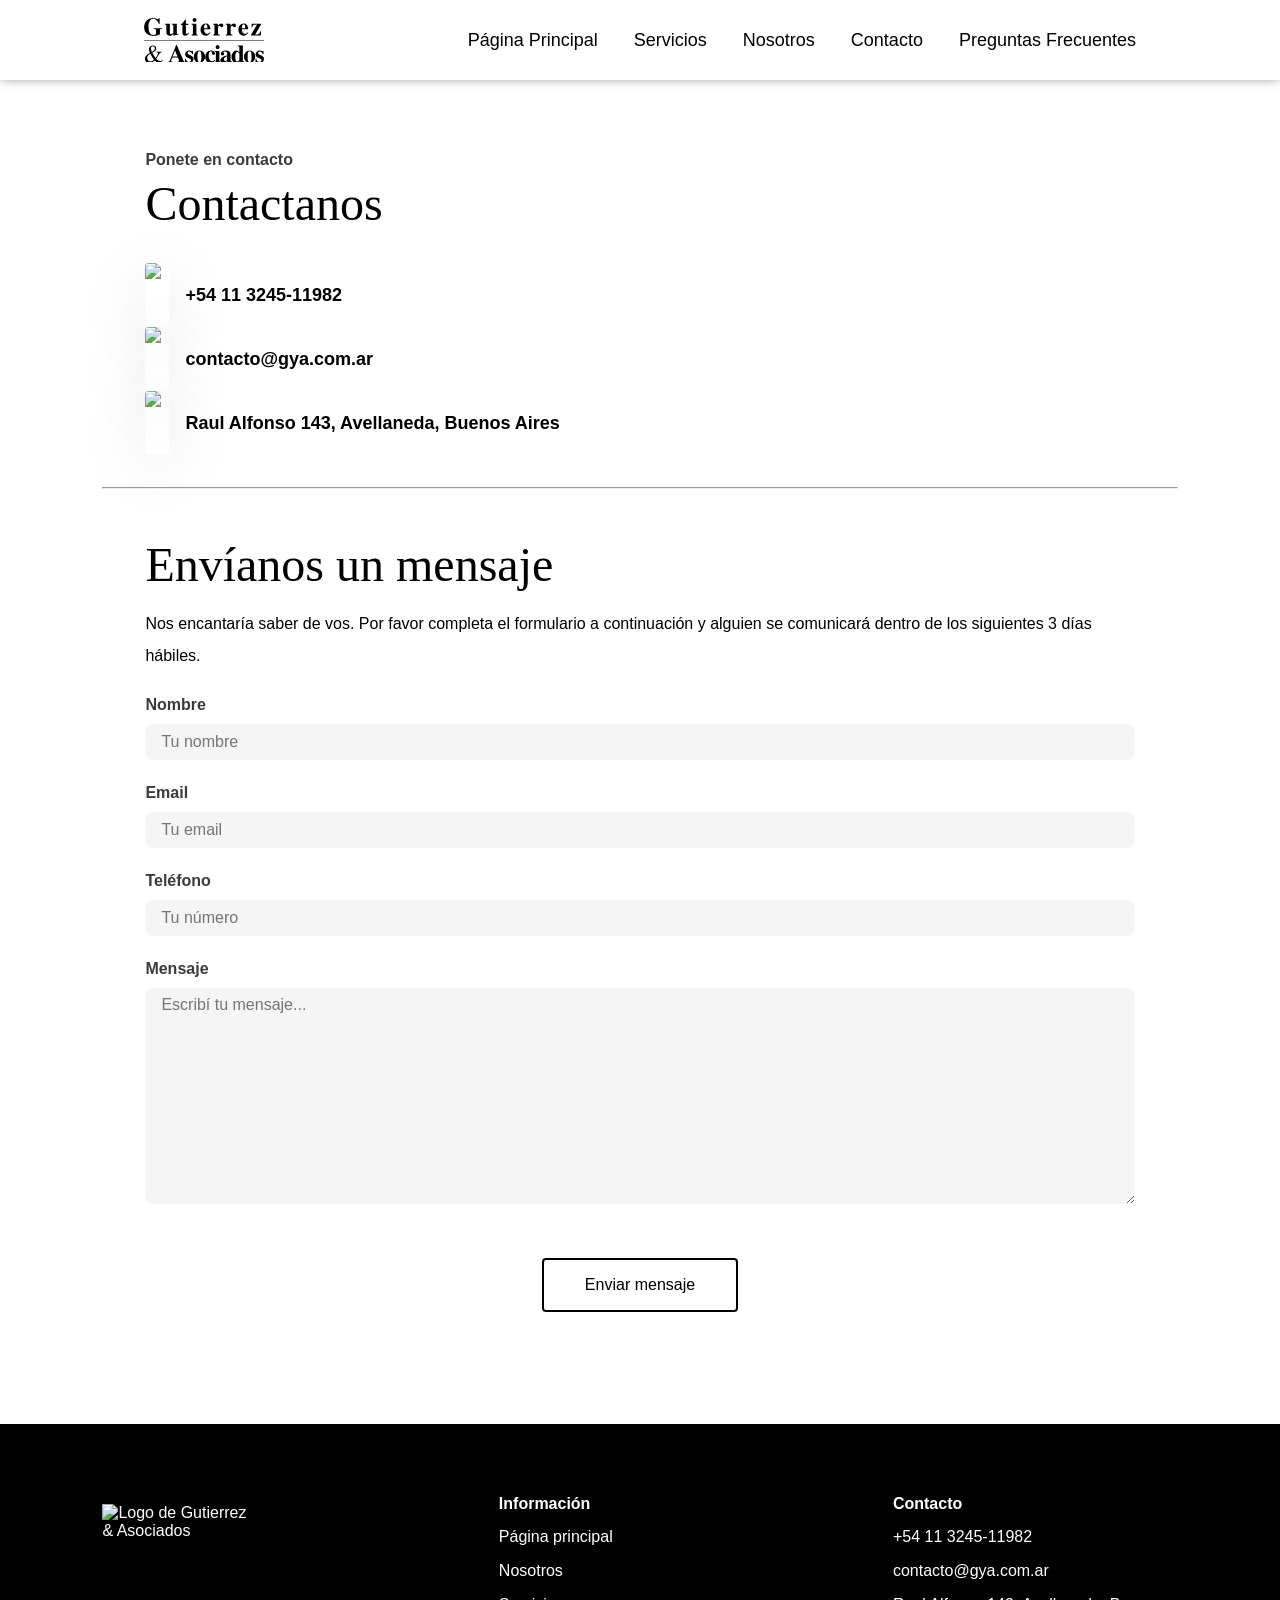
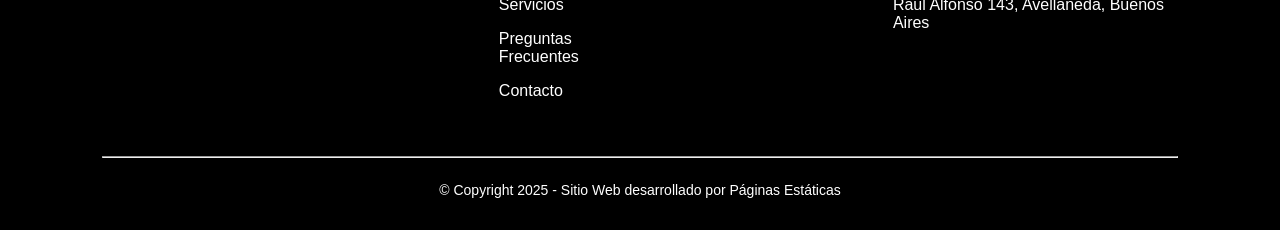
==== commit 7219dca5: "footer fixed" ====
--- a/Pages/contacto.html
+++ b/Pages/contacto.html
@@ -233,6 +233,7 @@
                     <div id="footer-div-top-contacto" class="footer-section">
                         <h4>Contacto</h4>
                         <ul>
+                            <li>+54 11 3245-11982</li>
                             <li>contacto@gya.com.ar</li>
                             <li>Raul Alfonso 143, Avellaneda, Buenos Aires</li>
                         </ul>
--- a/style.css
+++ b/style.css
@@ -35,6 +35,10 @@
 img {
     width: 100%;
     border-radius: 4px;
+}
+
+section img {
+    box-shadow: 0 12px 64px rgb(223, 223, 223);
 }
 
 html {
@@ -319,25 +323,35 @@
 }
 
 .slide {
+    position: relative;
     margin: 0;
     padding: 0;
     flex: 0 0 100%; /* Each slide takes full viewport width */
     height: 56rem;
-    background-position: center;
-    background-repeat: no-repeat;
-    background-size: cover;
-}
-
-#first-slide {
-    background-image: url(Imagenes/background-5-2.jpg);
-}
-
-#second-slide {
-    background-image: url(Imagenes/background-5-2.jpg);
-}
-
-#third-slide {
-    background-image: url(Imagenes/background-5-2.jpg);
+    overflow: hidden;
+}
+
+.slide-picture,
+.slide-img {
+  position: absolute;
+  top: 0;
+  left: 0;
+  width: 100%;
+  height: 100%;
+}
+
+.slide-img {
+    object-fit: cover;
+    object-position: center;
+    z-index: 0;
+}
+
+#second-slide img {
+    object-position: bottom;
+}
+
+#third-slide img {
+    object-position: center;
 }
 
 #navigation-manual {
@@ -408,6 +422,7 @@
 }
 
 .statement-slide-div {
+    position: relative;
     background-repeat: no-repeat;
     background-size: cover;
     background-position: center;
@@ -416,19 +431,6 @@
     justify-content: center;
     height: 56rem;
     background-attachment: fixed;
-}
-
-#first-slide .statement-slide-div {
-    background-image: url("Imagenes/landscape-bg-1-mobile.webp");
-}
-
-#second-slide .statement-slide-div {
-    background-image: url("Imagenes/landscape-bg-2-mobile.webp");
-    background-position: left;
-}
-
-#third-slide .statement-slide-div {
-    background-image: url("Imagenes/landscape-bg-3-mobile.webp");   
 }
 
 .statement-slide-div .common-padding {
@@ -465,10 +467,6 @@
 
 #section-servicios ul {
     padding: 1rem 0;
-}
-
-#section-servicios img {
-    box-shadow: 0 12px 64px rgb(223, 223, 223);
 }
 
 #servicios-div-card ul {
@@ -807,13 +805,14 @@
     margin: -2rem 0 0;
 }
 
-#section-contacto-contacto {
+#section-contacto-contacto,
+#main-preguntas-frecuentes {
     padding-top: 6rem;
 }
 
-#main-preguntas-frecuentes h1 {
-    padding-left: 1rem;
-    padding-right: 1rem;
+#main-preguntas-frecuentes h2:first-child {
+    margin: 0;
+    text-align: left;
 }
 
 #section-preguntas-frecuentes .common-padding {
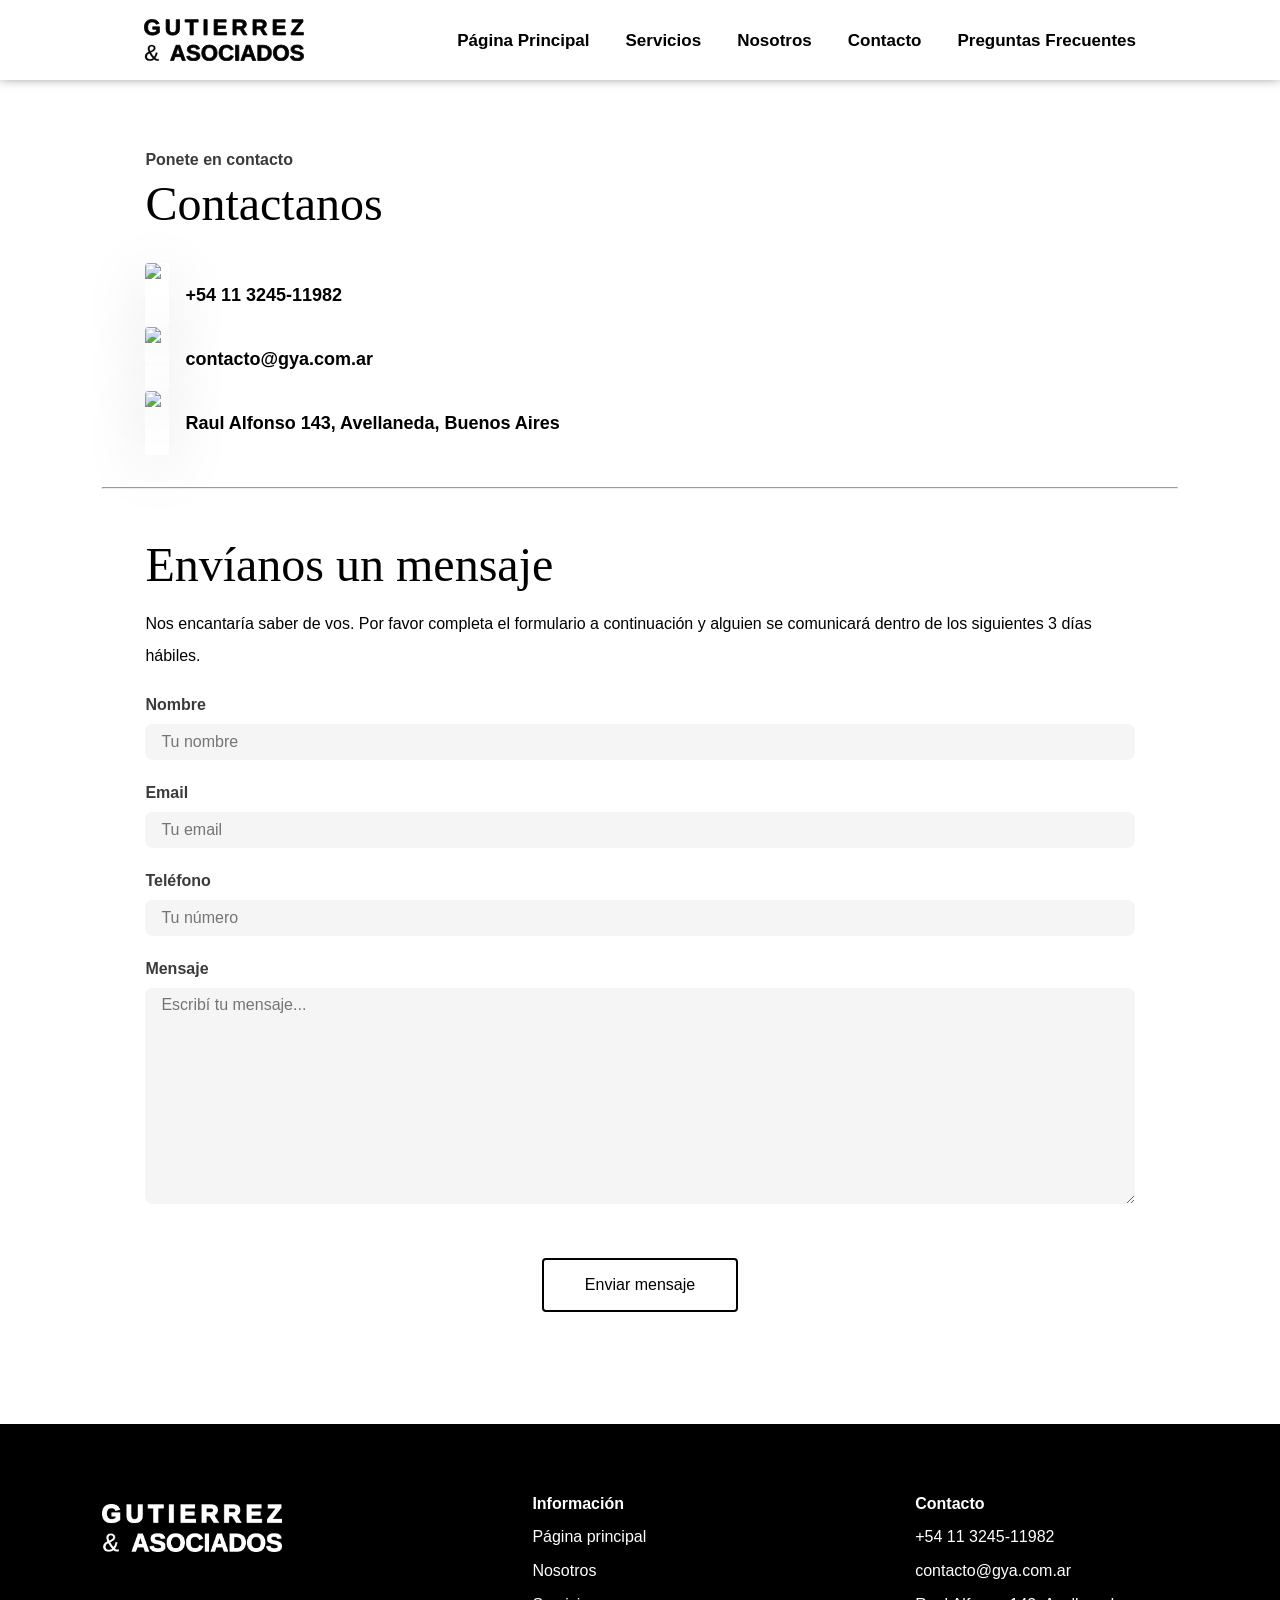
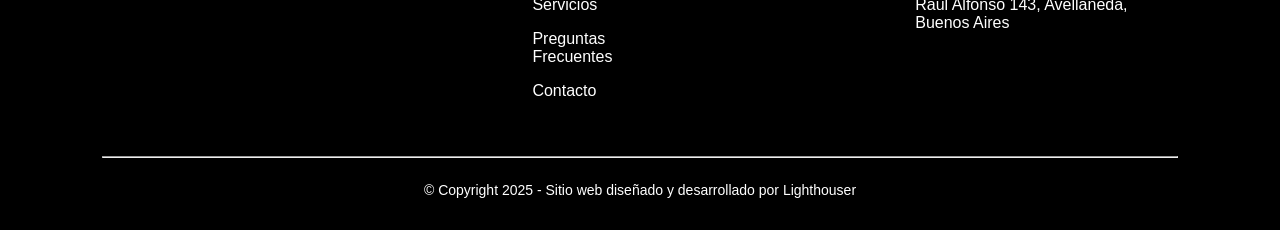
==== commit 01284b2b: "final touches" ====
--- a/Pages/contacto.html
+++ b/Pages/contacto.html
@@ -25,119 +25,117 @@
                 <div id="header-top">
                     <a href="../index.html">
                         <svg id="header-logo"
-                            width="252.14807mm"
-                            height="94.246796mm"
-                            viewBox="0 0 252.14807 94.246796"
-                            version="1.1"
-                            id="svg5"
-                            xmlns="http://www.w3.org/2000/svg"
-                            xmlns:svg="http://www.w3.org/2000/svg">
-                            <defs
-                                id="defs2">
-                                <rect
-                                x="-1454.9095"
-                                y="271.23279"
-                                width="1129.4594"
-                                height="485.26556"
-                                id="rect236-3" />
-                            </defs>
-                            <g
-                                id="layer1"
-                                transform="translate(690.71486,-172.18356)">
-                                <g
-                                id="g2051-6"
-                                transform="translate(-353.54764,120.36505)"
-                                style="fill:none;stroke:none">
-                                <g
-                                    aria-label="Gutierrez
-                            &amp; Asociados "
-                                    transform="matrix(0.26458333,0,0,0.26458333,4.4073302,-27.454647)"
-                                    id="text234-75"
-                                    style="font-size:200px;line-height:0.875;font-family:Chilanka;-inkscape-font-specification:Chilanka;white-space:pre;display:inline">
-                                    <path
-                                    d="m -1221.39,299.6151 q 9.4,0 17.6,2.6 8.4,2.4 14,4.8 5.6,2.4 8.6,2.4 2.8,0 4.8,-2 2,-2 4,-7.2 h 5.4 v 46.8 h -5 q -5.2,-11.4 -9.6,-17.6 -4.2,-6.4 -10.6,-12 -13,-11.2 -26.6,-11.2 -18.2,0 -27.6,16.4 -9.2,16.2 -9.2,47.6 0,35.8 13,52.4 9.6,12.4 27.6,12.4 10,0 14.6,-3.4 4.6,-3.6 4.6,-11.2 v -21 q 0,-8.2 -3.8,-10.6 -3.6,-2.6 -16.4,-3.4 v -5 h 68.6 v 5 q -11.2,1.2 -14.2,4.4 -3,3.2 -3,14 v 25.4 q -9.6,5.6 -24.6,9 -15,3.4 -30.6,3.4 -31.4,0 -51.4,-19.4 -19.8,-19.6 -19.8,-50.6 0,-30.8 19.8,-51.4 20,-20.6 49.8,-20.6 z"
-                                    style="font-weight:bold;font-family:FreeSerif;-inkscape-font-specification:'FreeSerif Bold';text-align:end;letter-spacing:15px;text-anchor:end"
-                                    id="path1342" />
-                                    <path
-                                    d="m -1057.9898,440.4151 v -13 q -8.8,7.6 -15,10.4 -6.2,2.8 -14,2.8 -12.4,0 -19.6,-7.4 -7,-7.4 -7,-20.6 v -50.4 q 0,-6.2 -2.2,-8.4 -2,-2.2 -8.4,-3.4 v -4.8 h 38.4 v 67.8 q 0,7.6 2.4,11 2.6,3.2 8.8,3.2 7.6,0 16.4,-8.8 v -56.6 q 0,-6.4 -2.6,-8.8 -2.4,-2.4 -9.8,-3 v -4.8 h 40.2 v 72 q 0,6.4 2.6,8.8 2.6,2.4 9.2,2.8 v 4.6 l -13,1.4 q -16.6,1.8 -26.4,5.2 z"
-                                    style="font-weight:bold;font-family:FreeSerif;-inkscape-font-specification:'FreeSerif Bold';text-align:end;letter-spacing:15px;text-anchor:end"
-                                    id="path1344" />
-                                    <path
-                                    d="m -939.38994,345.6151 v 8.8 h -18.8 v 60.2 q 0,6 1.8,8.8 1.8,2.6 6,2.6 6,0 11.4,-10.4 l 5,2.2 q -6.2,12.2 -13,17.4 -6.6,5 -16.6,5 -10.4,0 -16.4,-5.6 -6,-5.6 -6,-15.4 v -64.8 h -10.4 v -5.4 q 9.8,-8.2 16.8,-16.2 7.2,-8 16.4,-21 h 5 v 33.8 z"
-                                    style="font-weight:bold;font-family:FreeSerif;-inkscape-font-specification:'FreeSerif Bold';text-align:end;letter-spacing:15px;text-anchor:end"
-                                    id="path1346" />
-                                    <path
-                                    d="m -874.79013,345.6151 v 76 q 0,5.6 2.2,8.2 2.2,2.4 7.6,3.2 v 4.8 h -48.2 v -4.8 q 6.8,-1.6 8.6,-3.6 2,-2.2 2,-8.4 v -58.8 q 0,-6.2 -2,-8.2 -2,-2.2 -8.6,-3.6 v -4.8 z m -25,-41.4 q 4.6,-4.6 11,-4.6 6.4,0 10.8,4.6 4.6,4.6 4.6,11 0,6.6 -4.6,11 -4.4,4.4 -11,4.4 -6.6,0 -11,-4.4 -4.4,-4.4 -4.4,-11.2 0,-6.4 4.6,-10.8 z"
-                                    style="font-weight:bold;font-family:FreeSerif;-inkscape-font-specification:'FreeSerif Bold';text-align:end;letter-spacing:15px;text-anchor:end"
-                                    id="path1348" />
-                                    <path
-                                    d="m -813.39026,388.8151 q 0.2,5.4 0.8,9.8 0.6,4.2 2,9.8 1.6,5.4 4,9 2.6,3.6 6.8,6.2 4.4,2.6 10.2,2.6 6.4,0 11.6,-3 5.2,-3 11.2,-10.4 l 4.8,2.8 q -9.8,14 -18.4,19.6 -8.4,5.4 -20.6,5.4 -18.6,0 -30,-13.2 -11.2,-13.4 -11.2,-35.2 0,-22 11.4,-35.4 11.6,-13.6 30.4,-13.6 34.2,0 37.4,45.6 z m 25.8,-10.4 q -0.2,-6.4 -0.4,-9.8 -0.2,-3.4 -1,-7.6 -0.8,-4.4 -2.2,-6.4 -1.2,-2.2 -3.6,-3.6 -2.2,-1.6 -5.6,-1.6 -7.4,0 -10.6,7 -3,7 -3.4,25 h 26.8 z"
-                                    style="font-weight:bold;font-family:FreeSerif;-inkscape-font-specification:'FreeSerif Bold';text-align:end;letter-spacing:15px;text-anchor:end"
-                                    id="path1350" />
-                                    <path
-                                    d="m -673.59024,372.2151 q -4.6,0 -8.2,-3 -3.4,-3 -5.6,-5.8 -2.2,-3 -3.8,-3 -5,0 -8.6,5.6 -3.6,5.6 -3.6,13.4 v 37.8 q 0,9.4 2.6,12.4 2.8,2.8 12,3.4 v 4.8 h -53 v -4.8 q 6.6,-1.2 8.6,-3.4 2,-2.4 2,-8.6 v -58.8 q 0,-6 -2.2,-8.4 -2,-2.6 -8.4,-3.4 v -4.8 h 37.6 v 16.4 q 7,-10 13.2,-14.4 6.4,-4.4 13.8,-4.4 7,0 11.6,4.4 4.6,4.4 4.6,11.2 0,5.8 -3.6,9.6 -3.4,3.8 -9,3.8 z"
-                                    style="font-weight:bold;font-family:FreeSerif;-inkscape-font-specification:'FreeSerif Bold';text-align:end;letter-spacing:15px;text-anchor:end"
-                                    id="path1352" />
-                                    <path
-                                    d="m -573.19022,372.2151 q -4.6,0 -8.2,-3 -3.4,-3 -5.6,-5.8 -2.2,-3 -3.8,-3 -5,0 -8.6,5.6 -3.6,5.6 -3.6,13.4 v 37.8 q 0,9.4 2.6,12.4 2.8,2.8 12,3.4 v 4.8 h -53 v -4.8 q 6.6,-1.2 8.6,-3.4 2,-2.4 2,-8.6 v -58.8 q 0,-6 -2.2,-8.4 -2,-2.6 -8.4,-3.4 v -4.8 h 37.6 v 16.4 q 7,-10 13.2,-14.4 6.4,-4.4 13.8,-4.4 7,0 11.6,4.4 4.6,4.4 4.6,11.2 0,5.8 -3.6,9.6 -3.4,3.8 -9,3.8 z"
-                                    style="font-weight:bold;font-family:FreeSerif;-inkscape-font-specification:'FreeSerif Bold';text-align:end;letter-spacing:15px;text-anchor:end"
-                                    id="path1354" />
-                                    <path
-                                    d="m -512.79032,388.8151 q 0.2,5.4 0.8,9.8 0.6,4.2 2,9.8 1.6,5.4 4,9 2.6,3.6 6.8,6.2 4.4,2.6 10.2,2.6 6.4,0 11.6,-3 5.2,-3 11.2,-10.4 l 4.8,2.8 q -9.8,14 -18.4,19.6 -8.4,5.4 -20.6,5.4 -18.6,0 -30,-13.2 -11.2,-13.4 -11.2,-35.2 0,-22 11.4,-35.4 11.6,-13.6 30.4,-13.6 34.2,0 37.4,45.6 z m 25.8,-10.4 q -0.2,-6.4 -0.4,-9.8 -0.2,-3.4 -1,-7.6 -0.8,-4.4 -2.2,-6.4 -1.2,-2.2 -3.6,-3.6 -2.2,-1.6 -5.6,-1.6 -7.4,0 -10.6,7 -3,7 -3.4,25 h 26.8 z"
-                                    style="font-weight:bold;font-family:FreeSerif;-inkscape-font-specification:'FreeSerif Bold';text-align:end;letter-spacing:15px;text-anchor:end"
-                                    id="path1356" />
-                                    <path
-                                    d="m -401.99027,431.4151 q 15.8,0 23.6,-5.4 7.8,-5.4 12,-20.2 h 5.6 l -3.2,32 h -76.6 v -5 l 46.8,-80.8 h -2.2 q -19.4,0 -26,4 -6.4,4 -10,18 h -5.2 l 1.4,-28.4 h 74.2 v 5.2 l -46.2,80.6 z"
-                                    style="font-weight:bold;font-family:FreeSerif;-inkscape-font-specification:'FreeSerif Bold';text-align:end;letter-spacing:15px;text-anchor:end"
-                                    id="path1358" />
-                                    <path
-                                    d="m -1201.6775,524.62344 q 7.6,6.8 7.6,17.4 0,10.6 -7,18.4 -7,7.8 -24,15.8 12,23.4 26.4,41.2 18.2,-24.2 18.2,-36.4 0,-4.6 -2.8,-6.4 -2.6,-1.8 -10,-2.6 v -4.2 h 43.2 v 4.2 q -7.6,1 -11.4,3.4 -3.8,2.2 -7.4,8.4 -12.6,22.4 -25.2,39.2 13.8,18.4 30.8,18.4 5.4,0 9.2,-2.2 4,-2.4 8.8,-8.4 l 3,2.2 q -4.4,10.6 -12.6,16.6 -8,6 -17.6,6 -16.4,0 -34,-18.2 -11.2,9.8 -21.2,14 -9.8,4.2 -22,4.2 -16,0 -25.2,-8 -9,-8.2 -9,-22.4 0,-9 3.2,-16.4 3.4,-7.6 10,-13.4 6.6,-6 11.8,-9.4 5.4,-3.6 14,-8.4 -7,-19.4 -7,-29 0,-12.8 9,-21.8 9,-9 21.8,-9 11.8,0 19.4,6.8 z m -26.4,45.2 q 12.2,-6.6 17.8,-13.4 5.6,-6.8 5.6,-15.2 0,-7.4 -4.6,-12.2 -4.4,-4.8 -11.4,-4.8 -6.8,0 -11.2,4.6 -4.2,4.6 -4.2,11.8 0,12.4 8,29.2 z m -13.8,14.6 q -13,8.4 -18.4,15.8 -5.2,7.2 -5.2,16.8 0,11.6 7.6,20 7.6,8.2 18.2,8.2 11.8,0 28.2,-13 -14.8,-18.2 -30.4,-47.8 z"
-                                    style="font-family:FreeSerif;-inkscape-font-specification:FreeSerif;letter-spacing:-10px"
-                                    id="path1360" />
-                                    <path
-                                    d="m -963.99007,648.02344 v 5 h -64.80003 v -5 q 4.2,-0.6 6.4,-0.6 9.6,-0.6 9.6,-6.6 0,-6 -9.2,-27.2 h -45 l -3,7.8 q -5.8,15 -5.8,18.4 0,3.8 3.8,5.8 3.8,1.8 12.6,2.4 v 5 h -40.6 v -5 q 7.2,-1.4 10.4,-5.4 3.4,-4 9.2,-18 l 44.4,-109.6 h 5.6 l 44.60003,105.2 q 7.4,17.6 11.2,22.8 4,5 9.8,5 z m -100.00003,-42.2 h 39 l -20.2,-48.6 z"
-                                    style="font-weight:bold;font-family:FreeSerif;-inkscape-font-specification:'FreeSerif Bold';letter-spacing:-10px"
-                                    id="path1362" />
-                                    <path
-                                    d="m -933.18991,558.42344 q 5.6,0 13,2.2 7.4,2.2 9,2.2 3.2,0 4.8,-4 h 4.4 v 29 h -5 q -7.8,-22.8 -24.4,-22.8 -5.6,0 -9.4,3.4 -3.8,3.2 -3.8,8.2 0,4.6 3.4,8.4 3.6,3.6 8.8,5.8 5.2,2.2 11.2,5.4 6,3 11.2,6.4 5.2,3.2 8.6,9.2 3.6,5.8 3.6,13.6 0,13.4 -8.6,22 -8.6,8.4 -22.2,8.4 -8.2,0 -16.6,-2.8 -8.4,-3 -9.6,-3 -2.2,0 -5.2,5.6 h -5 v -33 h 5.6 q 6.4,26.4 27.4,26.4 6.8,0 10.8,-3.6 4.2,-3.6 4.2,-9.4 0,-5.2 -5,-9.2 -4.8,-4 -11.8,-7.2 -7,-3.2 -14,-6.8 -7,-3.8 -12,-10.2 -4.8,-6.4 -4.8,-15 0,-12.6 8.8,-20.8 9,-8.4 22.6,-8.4 z"
-                                    style="font-weight:bold;font-family:FreeSerif;-inkscape-font-specification:'FreeSerif Bold';letter-spacing:-10px"
-                                    id="path1364" />
-                                    <path
-                                    d="m -850.58987,558.42344 q 19.4,0 32.2,14 12.8,13.8 12.8,34.8 0,20.8 -12.8,34.8 -12.8,13.8 -32.2,13.8 -19.6,0 -32.4,-13.8 -12.8,-14 -12.8,-35.4 0,-20.4 13,-34.2 13.2,-14 32.2,-14 z m 0.2,6.2 q -9.2,0 -12.6,9.6 -3.4,9.6 -3.4,36 0,22 3.4,30.8 3.6,8.6 12.4,8.6 8.8,0 12.2,-9 3.4,-9.2 3.4,-32.2 0,-24.6 -3.4,-34.2 -3.4,-9.6 -12,-9.6 z"
-                                    style="font-weight:bold;font-family:FreeSerif;-inkscape-font-specification:'FreeSerif Bold';letter-spacing:-10px"
-                                    id="path1366" />
-                                    <path
-                                    d="m -728.18998,631.22344 3.6,3.6 q -8.8,11.2 -17.8,16.2 -8.8,4.8 -20.4,4.8 -18.6,0 -30.8,-13.4 -12,-13.4 -12,-34 0,-21.6 13.4,-35.8 13.4,-14.2 33.8,-14.2 13.2,0 22,6.4 9,6.2 9,15.6 0,5.8 -3.6,9.2 -3.6,3.4 -10,3.4 -11,0 -11.2,-14.4 0,-8.4 -1,-10.2 -2,-3.8 -7.4,-3.8 -7.8,0 -12.4,9 -4.4,8.8 -4.4,24.2 0,20.4 7.6,32.6 7.8,12 20.8,12 6.2,0 10.6,-2.4 4.6,-2.6 10.2,-8.8 z"
-                                    style="font-weight:bold;font-family:FreeSerif;-inkscape-font-specification:'FreeSerif Bold';letter-spacing:-10px"
-                                    id="path1368" />
-                                    <path
-                                    d="m -692.39016,560.82344 v 76 q 0,5.6 2.2,8.2 2.2,2.4 7.6,3.2 v 4.8 h -48.2 v -4.8 q 6.8,-1.6 8.6,-3.6 2,-2.2 2,-8.4 v -58.8 q 0,-6.2 -2,-8.2 -2,-2.2 -8.6,-3.6 v -4.8 z m -25,-41.4 q 4.6,-4.6 11,-4.6 6.4,0 10.8,4.6 4.6,4.6 4.6,11 0,6.6 -4.6,11 -4.4,4.4 -11,4.4 -6.6,0 -11,-4.4 -4.4,-4.4 -4.4,-11.2 0,-6.4 4.6,-10.8 z"
-                                    style="font-weight:bold;font-family:FreeSerif;-inkscape-font-specification:'FreeSerif Bold';letter-spacing:-10px"
-                                    id="path1370" />
-                                    <path
-                                    d="m -660.3903,572.22344 q 0,1 3,5.4 3,4.2 3,7.6 0,5.2 -3.8,8.4 -3.8,3.2 -9.8,3.2 -6.2,0 -9.6,-3.4 -3.4,-3.6 -3.4,-9.8 0,-11.2 10.4,-18.2 10.4,-7 27.4,-7 18.2,0 28.8,7.4 10.8,7.4 10.8,20 v 52.2 q 0,5 4.2,5 1.4,0 2.2,-0.8 l 2,-2 3,4.2 q -10.6,11.4 -22.4,11.4 -7.4,0 -11.2,-3.2 -3.6,-3.2 -5.2,-10.8 -15.4,14 -31.6,14 -9.6,0 -16,-6 -6.2,-6 -6.2,-15.2 0,-6.2 3.2,-11.4 3.4,-5.4 7.8,-8.8 4.4,-3.4 12,-6.8 7.8,-3.4 13.2,-5.2 5.4,-1.8 14.2,-4.4 2.2,-0.6 3.4,-1 v -14.6 q 0,-9.2 -4,-13.4 -4,-4.2 -12.8,-4.2 -5.2,0 -9,2.2 -3.6,2 -3.6,5.2 z m 29.2,60.8 v -29 q -24.4,6.4 -24.4,24.2 0,6 2.8,9.8 2.8,3.6 7.4,3.6 6.8,0 14.2,-8.6 z"
-                                    style="font-weight:bold;font-family:FreeSerif;-inkscape-font-specification:'FreeSerif Bold';letter-spacing:-10px"
-                                    id="path1372" />
-                                    <path
-                                    d="m -532.99012,655.62344 v -13 q -7,7.4 -12.8,10.4 -5.8,2.8 -13.8,2.8 -15.8,0 -26,-13.2 -10.2,-13.4 -10.2,-33.8 0,-21.8 10.8,-36 11,-14.4 27.6,-14.4 6.8,0 12,2.8 5.4,2.6 11.8,9.6 v -36.6 q 0,-7 -2.6,-8.8 -2.6,-2 -12.6,-2.8 v -4.8 h 43 v 115 q 0,6.4 2.4,8.8 2.6,2.4 9.4,2.8 v 4.6 l -12.4,1.6 q -16.4,2.2 -26.6,5 z m -17.6,-11 q 6.6,0 11.8,-5.6 5.2,-5.8 5.2,-8.4 v -48.6 q -2,-5.6 -6.4,-9 -4.2,-3.4 -9.2,-3.4 -17,0 -17,37.6 0,37.4 15.6,37.4 z"
-                                    style="font-weight:bold;font-family:FreeSerif;-inkscape-font-specification:'FreeSerif Bold';letter-spacing:-10px"
-                                    id="path1374" />
-                                    <path
-                                    d="m -452.19015,558.42344 q 19.4,0 32.2,14 12.8,13.8 12.8,34.8 0,20.8 -12.8,34.8 -12.8,13.8 -32.2,13.8 -19.6,0 -32.4,-13.8 -12.8,-14 -12.8,-35.4 0,-20.4 13,-34.2 13.2,-14 32.2,-14 z m 0.2,6.2 q -9.2,0 -12.6,9.6 -3.4,9.6 -3.4,36 0,22 3.4,30.8 3.6,8.6 12.4,8.6 8.8,0 12.2,-9 3.4,-9.2 3.4,-32.2 0,-24.6 -3.4,-34.2 -3.4,-9.6 -12,-9.6 z"
-                                    style="font-weight:bold;font-family:FreeSerif;-inkscape-font-specification:'FreeSerif Bold';letter-spacing:-10px"
-                                    id="path1376" />
-                                    <path
-                                    d="m -373.39026,558.42344 q 5.6,0 13,2.2 7.4,2.2 9,2.2 3.2,0 4.8,-4 h 4.4 v 29 h -5 q -7.8,-22.8 -24.4,-22.8 -5.6,0 -9.4,3.4 -3.8,3.2 -3.8,8.2 0,4.6 3.4,8.4 3.6,3.6 8.8,5.8 5.2,2.2 11.2,5.4 6,3 11.2,6.4 5.2,3.2 8.6,9.2 3.6,5.8 3.6,13.6 0,13.4 -8.6,22 -8.6,8.4 -22.2,8.4 -8.2,0 -16.6,-2.8 -8.4,-3 -9.6,-3 -2.2,0 -5.2,5.6 h -5 v -33 h 5.6 q 6.4,26.4 27.4,26.4 6.8,0 10.8,-3.6 4.2,-3.6 4.2,-9.4 0,-5.2 -5,-9.2 -4.8,-4 -11.8,-7.2 -7,-3.2 -14,-6.8 -7,-3.8 -12,-10.2 -4.8,-6.4 -4.8,-15 0,-12.6 8.8,-20.8 9,-8.4 22.6,-8.4 z"
-                                    style="font-weight:bold;font-family:FreeSerif;-inkscape-font-specification:'FreeSerif Bold';letter-spacing:-10px"
-                                    id="path1378" />
-                                </g>
-                                <path
-                                    id="rect1429-3"
-                                    style="stroke-width:0;stroke-linecap:round;stroke-linejoin:round;paint-order:fill markers stroke"
-                                    d="m -336.74008,98.514778 h 251.293785 c 0.23663,0 0.42713,0.1905 0.42713,0.42713 0,0.23663 -0.1905,0.427129 -0.42713,0.427129 H -336.74008 c -0.23663,0 -0.42713,-0.190499 -0.42713,-0.427129 0,-0.23663 0.1905,-0.42713 0.42713,-0.42713 z" />
-                                </g>
-                            </g>
-                            </svg>
+   width="105.19357mm"
+   height="27.72757mm"
+   viewBox="0 0 105.19357 27.72757"
+   version="1.1"
+   inkscape:version="1.2.2 (b0a8486541, 2022-12-01)"
+   sodipodi:docname="logo-project.svg"
+   xml:space="preserve"
+   inkscape:export-filename="logo-gya-light-1.svg"
+   inkscape:export-xdpi="96"
+   inkscape:export-ydpi="96"
+   xmlns:inkscape="http://www.inkscape.org/namespaces/inkscape"
+   xmlns:sodipodi="http://sodipodi.sourceforge.net/DTD/sodipodi-0.dtd"
+   xmlns="http://www.w3.org/2000/svg"
+   xmlns:svg="http://www.w3.org/2000/svg"><sodipodi:namedview
+     id="namedview7"
+     pagecolor="#ffffff"
+     inkscape:showpageshadow="0"
+     inkscape:pageopacity="0"
+     inkscape:pagecheckerboard="0"
+     inkscape:deskcolor="#d1d1d1"
+     inkscape:document-units="mm"
+     showgrid="false"
+     inkscape:zoom="0.84740551"
+     inkscape:cx="-1872.7752"
+     inkscape:cy="1102.1878"
+     inkscape:window-width="1600"
+     inkscape:window-height="771"
+     inkscape:window-x="0"
+     inkscape:window-y="0"
+     inkscape:window-maximized="1"
+     inkscape:current-layer="g930" /><defs
+     id="defs2" /><g
+     inkscape:groupmode="layer"
+     id="layer2"
+     inkscape:label="Logo 2"
+     transform="translate(152.02433,173.54444)"><g
+       id="g569-9"
+       inkscape:label="logo white"
+       transform="translate(31.07791,60.011284)"
+       style="fill:#ffffff;stroke:#ffffff;stroke-opacity:1"><g
+         id="g1260-7"
+         inkscape:label="Path"
+         style="fill:#ffffff;stroke:#ffffff;stroke-opacity:1"
+         transform="translate(122.72441,-0.94038996)"><g
+           aria-label="GUTIERREZ"
+           id="text499-36-5"
+           style="font-size:14.6049px;line-height:1.25;font-family:'Nimbus Sans';-inkscape-font-specification:'Nimbus Sans';letter-spacing:2.64583px;stroke-width:0.529167"><path
+             d="m -300.41328,-223.6577 q 0.8201,0 1.59028,-0.23534 0.77018,-0.24246 1.19093,-0.61329 v -1.3906 h -2.45317 v -1.55463 h 4.37862 v 3.69402 q -0.7987,0.8201 -2.08234,1.28363 -1.2765,0.46354 -2.68137,0.46354 -2.45316,0 -3.77245,-1.35495 -1.31929,-1.36208 -1.31929,-3.85803 0,-2.4817 1.32642,-3.80099 1.32642,-1.32642 3.81524,-1.32642 3.53713,0 4.49985,2.61719 l -1.93971,0.58477 q -0.31378,-0.76305 -0.98412,-1.15527 -0.67034,-0.39223 -1.57602,-0.39223 -1.48331,0 -2.25349,0.89855 -0.77018,0.89854 -0.77018,2.5744 0,1.70438 0.79158,2.63858 0.7987,0.92707 2.23922,0.92707 z"
+             style="font-weight:bold;font-family:'Liberation Sans';-inkscape-font-specification:'Liberation Sans Bold'"
+             id="path1437" /><path
+             d="m -286.99918,-222.01037 q -2.07521,0 -3.18056,-1.01265 -1.09822,-1.01264 -1.09822,-2.89531 v -6.28267 h 2.10373 v 6.11865 q 0,1.19093 0.56337,1.81135 0.57051,0.6133 1.66873,0.6133 1.12674,0 1.7329,-0.64182 0.60616,-0.64895 0.60616,-1.85414 v -6.04734 h 2.10374 v 6.1757 q 0,1.91119 -1.1838,2.96663 -1.17666,1.0483 -3.31605,1.0483 z"
+             style="font-weight:bold;font-family:'Liberation Sans';-inkscape-font-specification:'Liberation Sans Bold'"
+             id="path1439" /><path
+             d="m -273.4496,-230.57506 v 8.42206 h -2.10373 v -8.42206 h -3.24474 v -1.62594 h 8.60035 v 1.62594 z"
+             style="font-weight:bold;font-family:'Liberation Sans';-inkscape-font-specification:'Liberation Sans Bold'"
+             id="path1441" /><path
+             d="m -266.41802,-222.153 v -10.048 h 2.10373 v 10.048 z"
+             style="font-weight:bold;font-family:'Liberation Sans';-inkscape-font-specification:'Liberation Sans Bold'"
+             id="path1443" /><path
+             d="m -259.71448,-222.153 v -10.048 h 7.90148 v 1.62594 h -5.79775 v 2.52448 h 5.36274 v 1.62593 h -5.36274 v 2.64571 h 6.09013 v 1.62594 z"
+             style="font-weight:bold;font-family:'Liberation Sans';-inkscape-font-specification:'Liberation Sans Bold'"
+             id="path1445" /><path
+             d="m -240.4242,-222.153 -2.33193,-3.81524 h -2.46743 v 3.81524 h -2.10374 v -10.048 h 5.02044 q 1.79709,0 2.77407,0.77731 0.97699,0.77018 0.97699,2.21784 0,1.05543 -0.59903,1.82561 -0.59903,0.76305 -1.6188,1.00551 l 2.71702,4.22173 z m -0.24959,-6.96728 q 0,-1.44765 -1.85414,-1.44765 h -2.69563 v 2.96662 h 2.75268 q 0.88428,0 1.34068,-0.39936 0.45641,-0.39935 0.45641,-1.11961 z"
+             style="font-weight:bold;font-family:'Liberation Sans';-inkscape-font-specification:'Liberation Sans Bold'"
+             id="path1447" /><path
+             d="m -227.23117,-222.153 -2.33194,-3.81524 h -2.46743 v 3.81524 h -2.10373 v -10.048 h 5.02043 q 1.79709,0 2.77408,0.77731 0.97699,0.77018 0.97699,2.21784 0,1.05543 -0.59903,1.82561 -0.59903,0.76305 -1.61881,1.00551 l 2.71703,4.22173 z m -0.2496,-6.96728 q 0,-1.44765 -1.85414,-1.44765 h -2.69563 v 2.96662 h 2.75268 q 0.88428,0 1.34069,-0.39936 0.4564,-0.39935 0.4564,-1.11961 z"
+             style="font-weight:bold;font-family:'Liberation Sans';-inkscape-font-specification:'Liberation Sans Bold'"
+             id="path1449" /><path
+             d="m -220.94126,-222.153 v -10.048 h 7.90148 v 1.62594 h -5.79774 v 2.52448 h 5.36273 v 1.62593 h -5.36273 v 2.64571 h 6.09013 v 1.62594 z"
+             style="font-weight:bold;font-family:'Liberation Sans';-inkscape-font-specification:'Liberation Sans Bold'"
+             id="path1451" /><path
+             d="m -201.03055,-222.153 h -8.0655 v -1.49044 l 5.43405,-6.91023 h -4.89207 v -1.64733 h 7.23114 v 1.46192 l -5.43405,6.93875 h 5.72643 z"
+             style="font-weight:bold;font-family:'Liberation Sans';-inkscape-font-specification:'Liberation Sans Bold'"
+             id="path1453" /></g><g
+           aria-label="ASOCIADOS"
+           id="text499-3-6-2"
+           style="font-size:14.605px;line-height:1.25;font-family:'Nimbus Sans';-inkscape-font-specification:'Nimbus Sans';letter-spacing:0px;stroke-width:0.52917"><path
+             d="m -280.69744,-205.29498 -0.89141,-2.56729 h -3.82954 l -0.89142,2.56729 h -2.10374 l 3.66551,-10.04807 h 2.48171 l 3.65125,10.04807 z m -2.80975,-8.50057 -0.0428,0.15689 q -0.0713,0.25673 -0.17116,0.58477 -0.0998,0.32804 -1.22659,3.60846 h 2.8882 l -0.99126,-2.88819 -0.30665,-0.96987 z"
+             style="font-weight:bold;font-family:'Liberation Sans';-inkscape-font-specification:'Liberation Sans Bold'"
+             id="path1456" /><path
+             d="m -269.05908,-208.19031 q 0,1.47619 -1.09822,2.26064 -1.0911,0.77731 -3.20911,0.77731 -1.9326,0 -3.03082,-0.68461 -1.09823,-0.6846 -1.41201,-2.07522 l 2.03243,-0.33517 q 0.20681,0.79871 0.80585,1.16241 0.59903,0.35657 1.6616,0.35657 2.20359,0 2.20359,-1.3407 0,-0.42788 -0.25673,-0.706 -0.2496,-0.27812 -0.71314,-0.46354 -0.4564,-0.18541 -1.76144,-0.44927 -1.12675,-0.26386 -1.5689,-0.42075 -0.44214,-0.16402 -0.79871,-0.37796 -0.35656,-0.22108 -0.60616,-0.52772 -0.2496,-0.30665 -0.39223,-0.72027 -0.13549,-0.41362 -0.13549,-0.94847 0,-1.36209 1.01978,-2.08235 1.02692,-0.7274 2.98091,-0.7274 1.86841,0 2.80261,0.58477 0.94134,0.58477 1.21233,1.9326 l -2.03956,0.27812 q -0.15689,-0.64895 -0.64182,-0.977 -0.4778,-0.32804 -1.37635,-0.32804 -1.9112,0 -1.9112,1.19807 0,0.39222 0.19967,0.64182 0.20681,0.2496 0.60617,0.42788 0.39935,0.17115 1.61881,0.43501 1.44767,0.30665 2.06809,0.57051 0.62756,0.25673 0.99126,0.60616 0.3637,0.34231 0.55625,0.82724 0.19254,0.4778 0.19254,1.10536 z"
+             style="font-weight:bold;font-family:'Liberation Sans';-inkscape-font-specification:'Liberation Sans Bold'"
+             id="path1458" /><path
+             d="m -257.74163,-210.36537 q 0,1.5689 -0.62042,2.75983 -0.62043,1.19094 -1.77571,1.82563 -1.15528,0.62755 -2.69565,0.62755 -2.36761,0 -3.71543,-1.39061 -1.34069,-1.39774 -1.34069,-3.8224 0,-2.41753 1.34069,-3.77248 1.34069,-1.35496 3.72969,-1.35496 2.38901,0 3.7297,1.36922 1.34782,1.36922 1.34782,3.75822 z m -2.14653,0 q 0,-1.62595 -0.77019,-2.54589 -0.77018,-0.92708 -2.1608,-0.92708 -1.412,0 -2.18219,0.91995 -0.77018,0.91281 -0.77018,2.55302 0,1.65447 0.78444,2.61007 0.79158,0.94847 2.15367,0.94847 1.41201,0 2.17506,-0.92707 0.77019,-0.92708 0.77019,-2.63147 z"
+             style="font-weight:bold;font-family:'Liberation Sans';-inkscape-font-specification:'Liberation Sans Bold'"
+             id="path1460" /><path
+             d="m -251.45891,-206.80683 q 1.90407,0 2.64573,-1.9112 l 1.83276,0.69174 q -0.59191,1.4548 -1.74005,2.16793 -1.14102,0.706 -2.73844,0.706 -2.42466,0 -3.75109,-1.36921 -1.3193,-1.37635 -1.3193,-3.8438 0,-2.47458 1.27651,-3.80101 1.27651,-1.32643 3.70117,-1.32643 1.76858,0 2.88107,0.71314 1.11249,0.706 1.56176,2.08235 l -1.85415,0.50632 q -0.23533,-0.75592 -0.92707,-1.19806 -0.68461,-0.44928 -1.61882,-0.44928 -1.42627,0 -2.16793,0.88429 -0.73453,0.88429 -0.73453,2.58868 0,1.73292 0.75592,2.64573 0.76306,0.91281 2.19646,0.91281 z"
+             style="font-weight:bold;font-family:'Liberation Sans';-inkscape-font-specification:'Liberation Sans Bold'"
+             id="path1462" /><path
+             d="m -245.60408,-205.29498 v -10.04807 h 2.10375 v 10.04807 z"
+             style="font-weight:bold;font-family:'Liberation Sans';-inkscape-font-specification:'Liberation Sans Bold'"
+             id="path1464" /><path
+             d="m -234.44351,-205.29498 -0.89142,-2.56729 h -3.82954 l -0.89141,2.56729 h -2.10375 l 3.66551,-10.04807 h 2.48171 l 3.65125,10.04807 z m -2.80975,-8.50057 -0.0428,0.15689 q -0.0713,0.25673 -0.17116,0.58477 -0.0998,0.32804 -1.22659,3.60846 h 2.8882 l -0.99126,-2.88819 -0.30665,-0.96987 z"
+             style="font-weight:bold;font-family:'Liberation Sans';-inkscape-font-specification:'Liberation Sans Bold'"
+             id="path1466" /><path
+             d="m -222.0421,-210.3939 q 0,1.55464 -0.6133,2.71705 -0.60616,1.15528 -1.72579,1.76857 -1.11249,0.6133 -2.55302,0.6133 h -4.06487 v -10.04807 h 3.63699 q 2.53876,0 3.92937,1.28364 1.39062,1.27651 1.39062,3.66551 z m -2.11801,0 q 0,-1.61881 -0.8415,-2.46744 -0.8415,-0.85576 -2.40327,-0.85576 h -1.49045 v 6.79617 h 1.78284 q 1.35495,0 2.15367,-0.93421 0.79871,-0.9342 0.79871,-2.53876 z"
+             style="font-weight:bold;font-family:'Liberation Sans';-inkscape-font-specification:'Liberation Sans Bold'"
+             id="path1468" /><path
+             d="m -210.68186,-210.36537 q 0,1.5689 -0.62043,2.75983 -0.62043,1.19094 -1.7757,1.82563 -1.15528,0.62755 -2.69565,0.62755 -2.36761,0 -3.71544,-1.39061 -1.34069,-1.39774 -1.34069,-3.8224 0,-2.41753 1.34069,-3.77248 1.3407,-1.35496 3.7297,-1.35496 2.389,0 3.72969,1.36922 1.34783,1.36922 1.34783,3.75822 z m -2.14654,0 q 0,-1.62595 -0.77018,-2.54589 -0.77019,-0.92708 -2.1608,-0.92708 -1.41201,0 -2.18219,0.91995 -0.77019,0.91281 -0.77019,2.55302 0,1.65447 0.78445,2.61007 0.79158,0.94847 2.15367,0.94847 1.412,0 2.17506,-0.92707 0.77018,-0.92708 0.77018,-2.63147 z"
+             style="font-weight:bold;font-family:'Liberation Sans';-inkscape-font-specification:'Liberation Sans Bold'"
+             id="path1470" /><path
+             d="m -200.89766,-208.19031 q 0,1.47619 -1.09823,2.26064 -1.09109,0.77731 -3.2091,0.77731 -1.9326,0 -3.03083,-0.68461 -1.09822,-0.6846 -1.412,-2.07522 l 2.03243,-0.33517 q 0.20681,0.79871 0.80584,1.16241 0.59904,0.35657 1.66161,0.35657 2.20358,0 2.20358,-1.3407 0,-0.42788 -0.25673,-0.706 -0.24959,-0.27812 -0.71313,-0.46354 -0.45641,-0.18541 -1.76144,-0.44927 -1.12676,-0.26386 -1.5689,-0.42075 -0.44214,-0.16402 -0.79871,-0.37796 -0.35657,-0.22108 -0.60616,-0.52772 -0.2496,-0.30665 -0.39223,-0.72027 -0.13549,-0.41362 -0.13549,-0.94847 0,-1.36209 1.01978,-2.08235 1.02691,-0.7274 2.9809,-0.7274 1.86841,0 2.80262,0.58477 0.94134,0.58477 1.21233,1.9326 l -2.03957,0.27812 q -0.15689,-0.64895 -0.64182,-0.977 -0.4778,-0.32804 -1.37635,-0.32804 -1.9112,0 -1.9112,1.19807 0,0.39222 0.19968,0.64182 0.20681,0.2496 0.60616,0.42788 0.39936,0.17115 1.61882,0.43501 1.44766,0.30665 2.06809,0.57051 0.62756,0.25673 0.99126,0.60616 0.3637,0.34231 0.55624,0.82724 0.19255,0.4778 0.19255,1.10536 z"
+             style="font-weight:bold;font-family:'Liberation Sans';-inkscape-font-specification:'Liberation Sans Bold'"
+             id="path1472" /></g><g
+           aria-label="&amp;"
+           id="text499-3-7-6-8"
+           style="font-size:14.7371px;line-height:1.25;font-family:'Nimbus Sans';-inkscape-font-specification:'Nimbus Sans';letter-spacing:0px;stroke-width:0.147371"><path
+             d="m -297.11427,-205.20993 q -1.27366,0 -2.14436,-0.91387 -0.53969,0.46773 -1.23049,0.71958 -0.6908,0.25186 -1.44636,0.25186 -1.54711,0 -2.39622,-0.74118 -0.84911,-0.74836 -0.84911,-2.0724 0,-2.00045 2.46817,-3.08702 -0.23746,-0.44614 -0.41016,-1.05779 -0.1727,-0.61165 -0.1727,-1.11536 0,-1.07937 0.65482,-1.66943 0.66202,-0.59726 1.87092,-0.59726 1.08658,0 1.74859,0.54689 0.66922,0.54688 0.66922,1.49673 0,0.84911 -0.66202,1.51113 -0.65482,0.66202 -2.28108,1.30965 0.79874,1.47514 2.10838,2.96469 0.81313,-1.19452 1.23049,-2.9503 l 1.0434,0.30942 q -0.45334,1.79177 -1.52552,3.37485 0.6908,0.7052 1.49674,0.7052 0.5109,0 0.84191,-0.11514 v 0.97144 q -0.40297,0.15831 -1.01462,0.15831 z m -2.33145,-8.23925 q 0,-0.5181 -0.35979,-0.84191 -0.3598,-0.33101 -0.97864,-0.33101 -0.6908,0 -1.05059,0.37418 -0.35979,0.36699 -0.35979,1.02181 0,0.82033 0.46773,1.75579 0.94265,-0.38138 1.3816,-0.66202 0.44614,-0.28064 0.66921,-0.60445 0.23027,-0.32381 0.23027,-0.71239 z m -0.53249,6.5914 q -1.42478,-1.68383 -2.29548,-3.2885 -1.69822,0.71958 -1.69822,2.16595 0,0.8707 0.55408,1.3816 0.56128,0.50371 1.52552,0.50371 0.51091,0 1.02181,-0.19429 0.51091,-0.20148 0.89229,-0.56847 z"
+             style="font-family:'Liberation Sans';-inkscape-font-specification:'Liberation Sans'"
+                            id="path1475" /></g></g></g></g>
+                        </svg>
                     </a>
                     <div id="hamburguer-menu-icon">
                         <span class="bar"></span>
@@ -209,7 +207,7 @@
                                 <textarea name="mensaje" placeholder="Escribí tu mensaje..."></textarea>
                             </div>
                             <div id="div-contact-form-button">
-                                <button type="submit" class="common-button">Enviar mensaje</button>
+                                <button type="submit" class="common-button moving-text-slow">Enviar mensaje</button>
                             </div>
                         </form>    
                     </div> 
@@ -219,7 +217,7 @@
         <footer>
             <div class="common-padding">
                 <div id="footer-div-top">
-                    <img id="footer-div-top-logo" src="../Imagenes/Logo/logo-gya-light.png" alt="Logo de Gutierrez & Asociados">
+                    <img id="footer-div-top-logo" src="../Imagenes/Logo/logo-white-1.png" alt="Logo de Gutierrez & Asociados">
                     <div id="footer-div-top-information" class="footer-section">
                         <h4>Información</h4>
                         <ul>
@@ -241,12 +239,13 @@
                 </div>
                 <hr>
                 <p id="footer-p-copyright">© Copyright 2025 - 
-                    <a href="https://paginasestaticas.com.ar">
-                        Sitio Web desarrollado por Páginas Estáticas
+                    <a href="https://lighthouser.com.ar">
+                        Sitio web diseñado y desarrollado por Lighthouser
                     </a>
                 </p>
             </div>
         </footer>
     </body>
     <script src="../Scripts/hamburgerMenu.js"></script>
+    <script src="../Scripts/animations.js"></script>
 </html>
--- a/style.css
+++ b/style.css
@@ -185,11 +185,13 @@
 }
 
 #header-div a {
+    font-size: 1.0625rem;
     line-height: 0;
+    font-weight: bold;
 }
 
 #header-logo {
-    width: 100px;
+    width: 120px;
     height: auto;
     border-radius: 0;
     vertical-align: middle;
@@ -247,6 +249,7 @@
 header.scrolled #header-logo g, 
 header.scrolled #header-logo path {
     fill: var(--blackColor);
+    stroke: var(--blackColor);
 }
 
 header.scrolled #header-logo.light g, 
@@ -332,7 +335,7 @@
 }
 
 .slide-picture,
-.slide-img {
+.slide-img, .div-top-page-img {
   position: absolute;
   top: 0;
   left: 0;
@@ -340,7 +343,7 @@
   height: 100%;
 }
 
-.slide-img {
+.slide-img, .div-top-page-img {
     object-fit: cover;
     object-position: center;
     z-index: 0;
@@ -794,10 +797,6 @@
     text-shadow: 2px 2px 30px black;
 }
 
-#main-nosotros .div-top-page {
-    background-image: url(Imagenes/handshake-bg-2.webp);
-}
-
 #section-nosotros-nosotros h2,
 #section-contacto-contacto h2 {
     text-align: left;
@@ -861,12 +860,13 @@
 
 footer a:hover {
     cursor: pointer;
+    text-decoration: underline;
 }
 
 #footer-div-top-logo {
     margin: 0;
     padding: 1rem 0;
-    max-width: 144px;
+    max-width: 180px;
     height: auto;
     align-self: left;
     border-radius: 0;
@@ -935,6 +935,45 @@
     fill: var(--whiteColor);
 }
 
+.moving-text {
+    opacity: 0;
+    transform: translateY(100%);
+    transition: all 0.75s ease-in-out;
+}
+
+.moving-text-slow {
+    opacity: 0;
+    transform: translateY(25%);
+    transition: all 0.75s ease-in-out;
+}
+
+.moving-text.visible, .moving-text-slow.visible {
+    opacity: 1;
+    transform: translateY(0%);
+}
+
+.fade-in-element-h1 {
+    opacity: 0;
+    transition: all 1.2s ease-in-out;   
+}
+
+.fade-in-element-h1.visible {
+    opacity: 1;
+}
+
+.fade-in-element {
+    opacity: 0;
+    transition: all 1.2s ease-in-out 0.25s;
+}
+
+.fade-in-element.visible {
+    opacity: 1;
+}
+
+#button-container.moving-text {
+    transition: all 0.75s ease-in-out 1s;
+}
+
 @media (min-width: 992px) {
     #header-div {
         width: 80%;
@@ -952,7 +991,7 @@
     }
 
     #header-logo {
-        width: 120px;
+        width: 160px;
     }
 
     #hamburguer-menu-icon {
@@ -1061,12 +1100,24 @@
     }
 
     #servicios-texto-ul {
-        gap: 160px;
+        gap: 0;
     }
 
     #servicios-texto-ul li {
         flex-direction: row-reverse;
-        gap: 64px;
+        gap: 100px;
+        padding: 4rem 0;
+    }
+
+    #servicios-texto-ul li.moving-text {
+        opacity: 0;
+        transform: translateY(50%);
+        transition: all 0.75s ease;
+    }
+
+    #servicios-texto-ul li.moving-text.visible {
+        opacity: 1;
+        transform: translateY(0%);
     }
 
     #servicios-texto-ul li:nth-child(2n - 1) {
@@ -1074,7 +1125,7 @@
     }
 
     .servicio-texto-div-img {
-        max-width: 28%;
+        max-width: 35%;
     }
 
     #section-nosotros {
@@ -1100,11 +1151,25 @@
         max-width: 360px;
     }
 
+    .div-top-page {
+        margin-bottom: 0;
+    }
+
+    .div-top-page h1 {
+        font-size: 5rem;
+    }
+
     #main-nosotros .div-top-page {
         background-image: url(Imagenes/handshake-bg-2.webp);
         background-position: bottom;
     }
 
+    #nosotros-body-text {
+        display: grid;
+        grid-template-columns: 1fr 1fr;
+        column-gap: 10rem;
+    }
+
     #section-nosotros-nosotros .common-padding,
     #servicios-servicios .common-padding {
         padding-top: 4rem;
@@ -1113,6 +1178,10 @@
     #main-servicios .div-top-page {
         background-image: url(Imagenes/services-bg.webp);
         background-position: center;
+    }
+
+    #servicios-servicios .common-padding {
+        padding-top: 2rem;
     }
 
     #servicios-servicios h2 {
@@ -1137,6 +1206,17 @@
         
     }
 
+    .sub-section-servicios.moving-text {
+        opacity: 0;
+        transform: translateY(50%);
+        transition: all 0.75s ease;
+    }
+
+    .sub-section-servicios.moving-text.visible {
+        opacity: 1;
+        transform: translateY(0%);
+    }
+
     #section-contacto-index h2,
     #servicios-contacto h2 {
         max-width: 20ch;
@@ -1160,7 +1240,7 @@
 
     #footer-div-top-logo {
         max-width: 100%;
-        width: 160px;
+        width: 180px;
         height: 100%;
     }
 }
